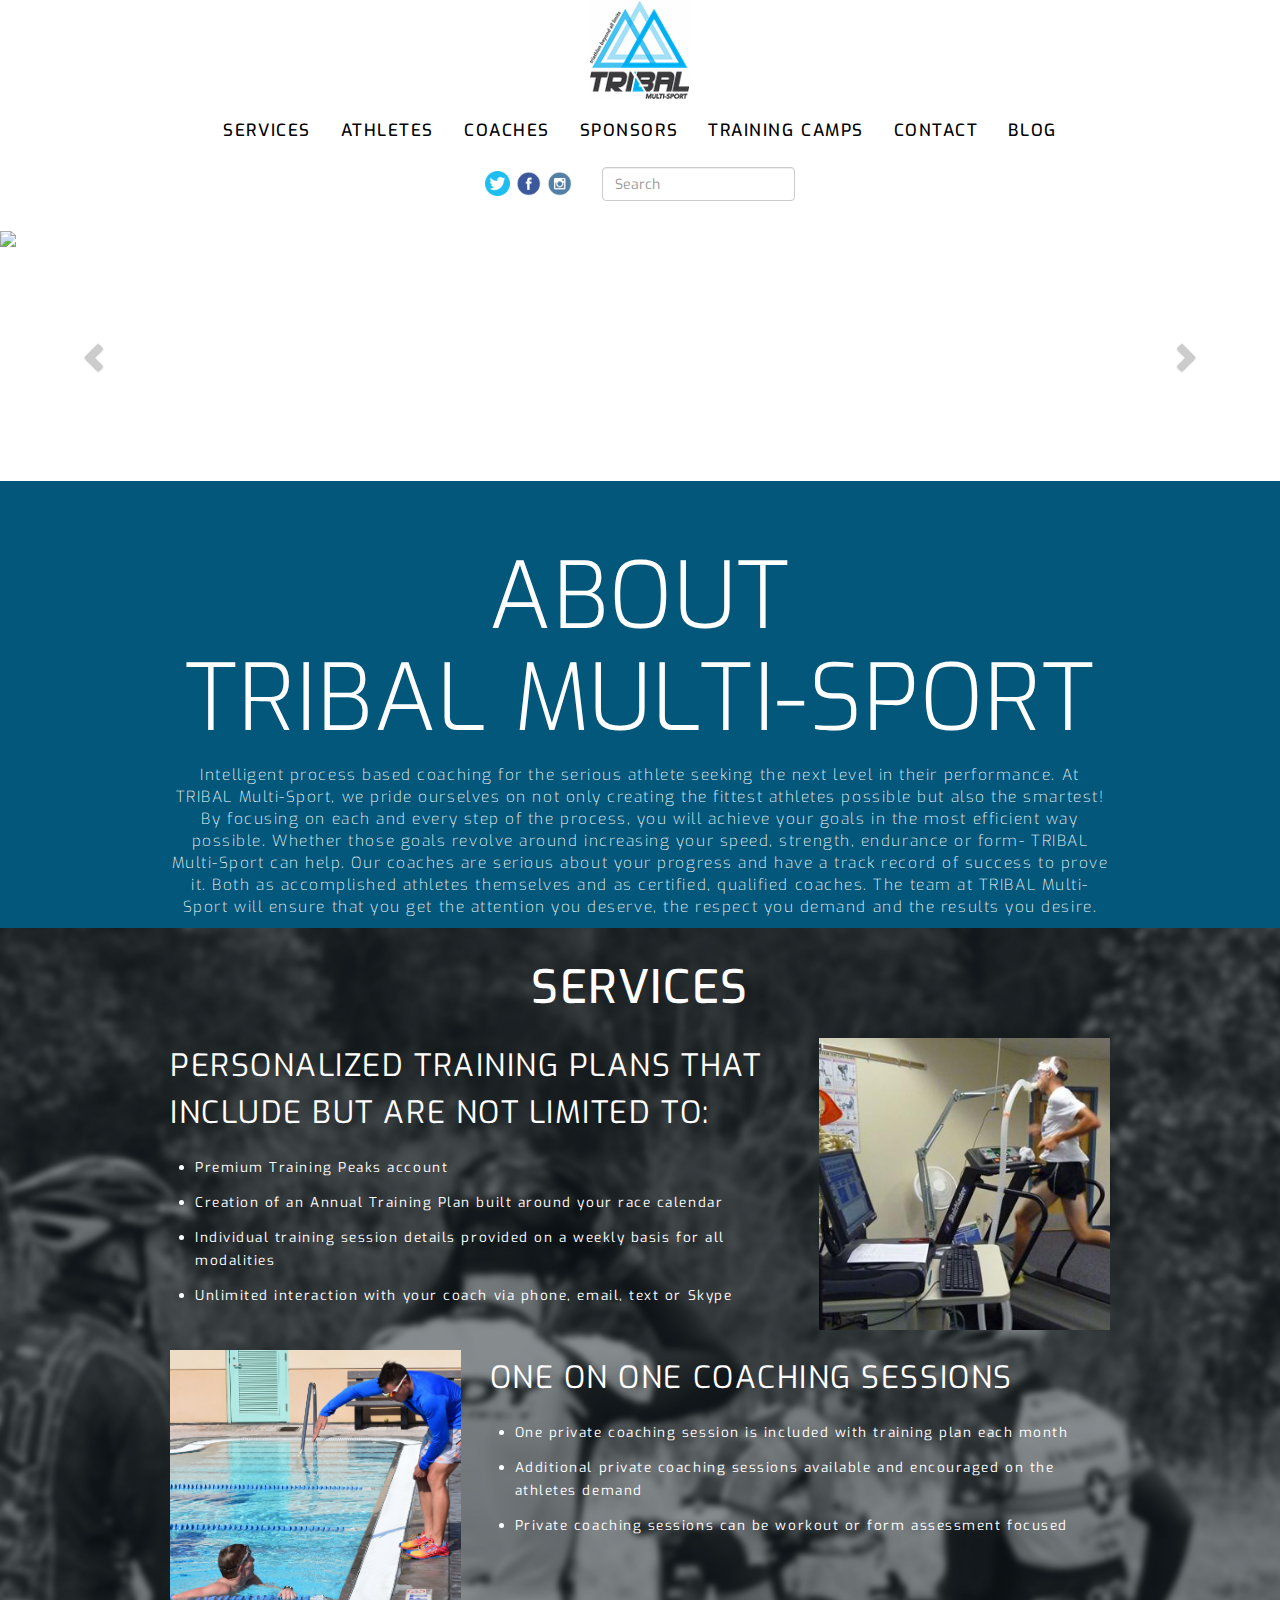
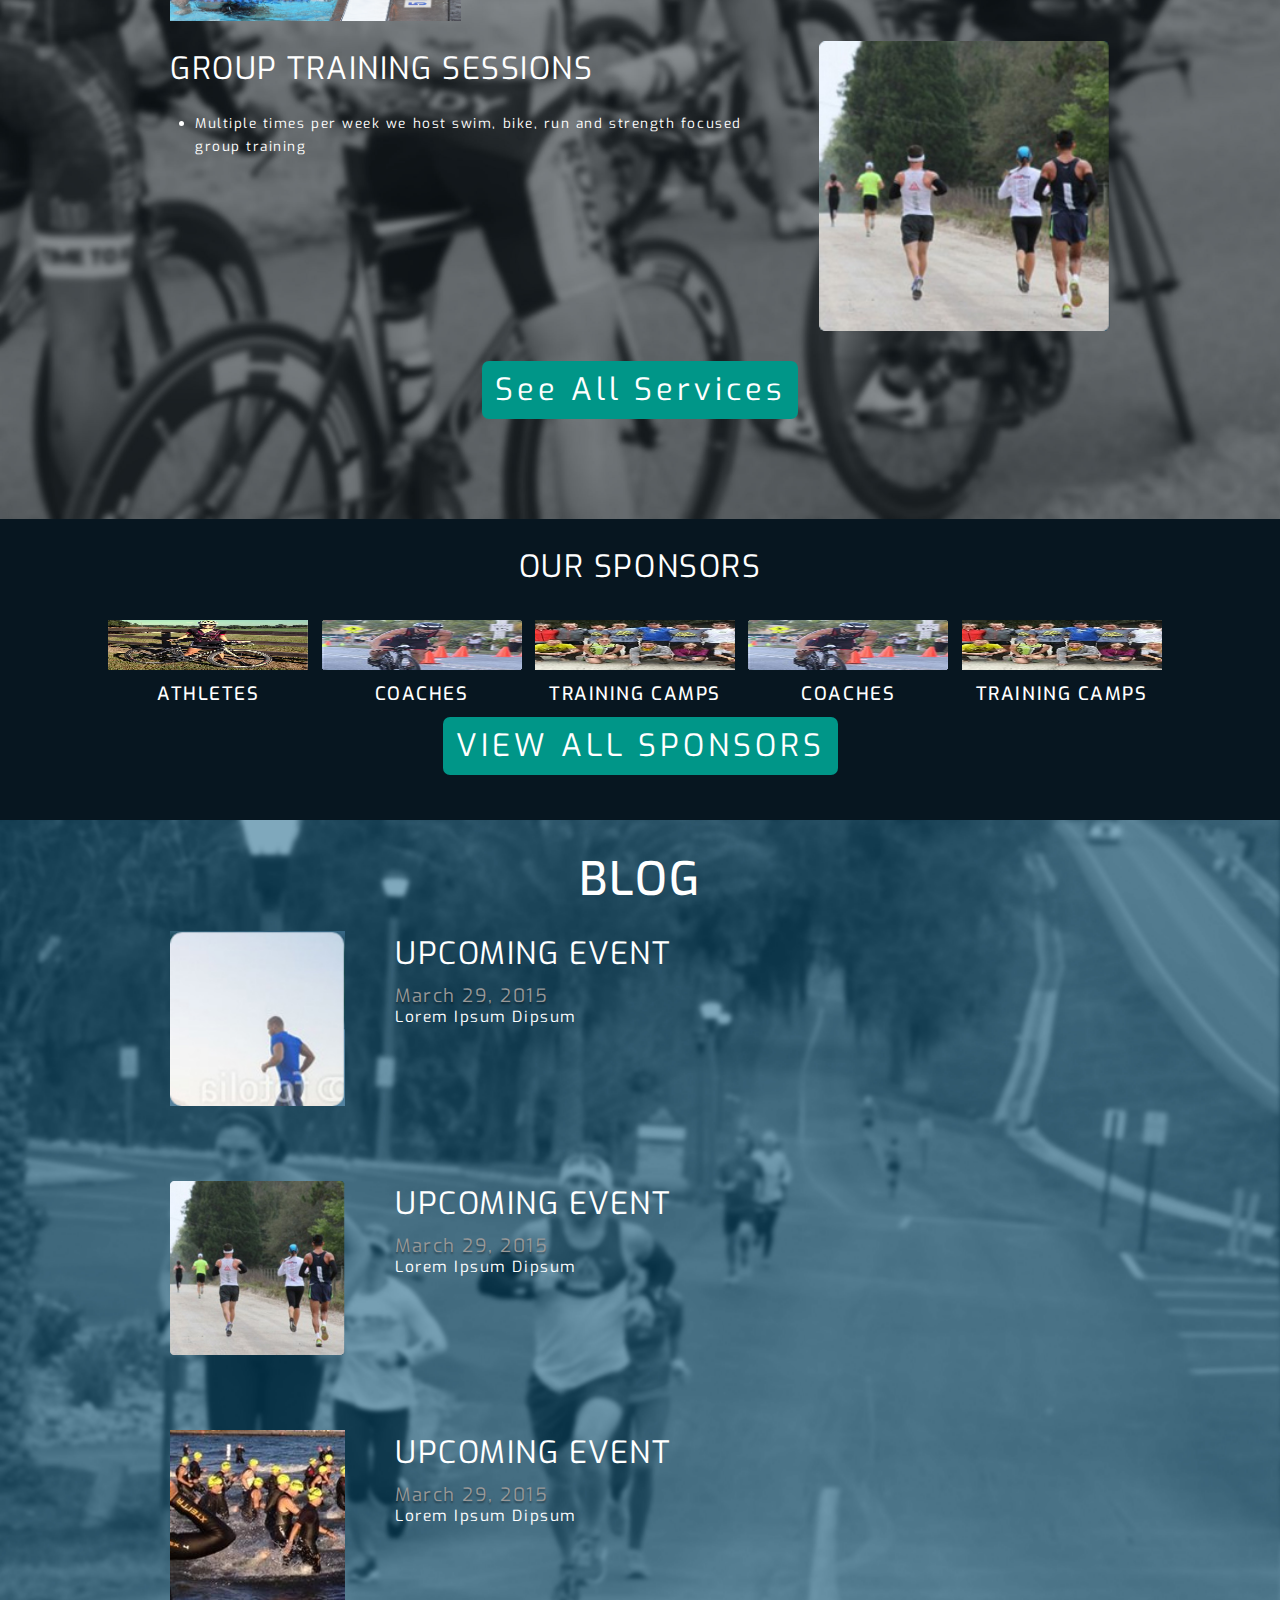
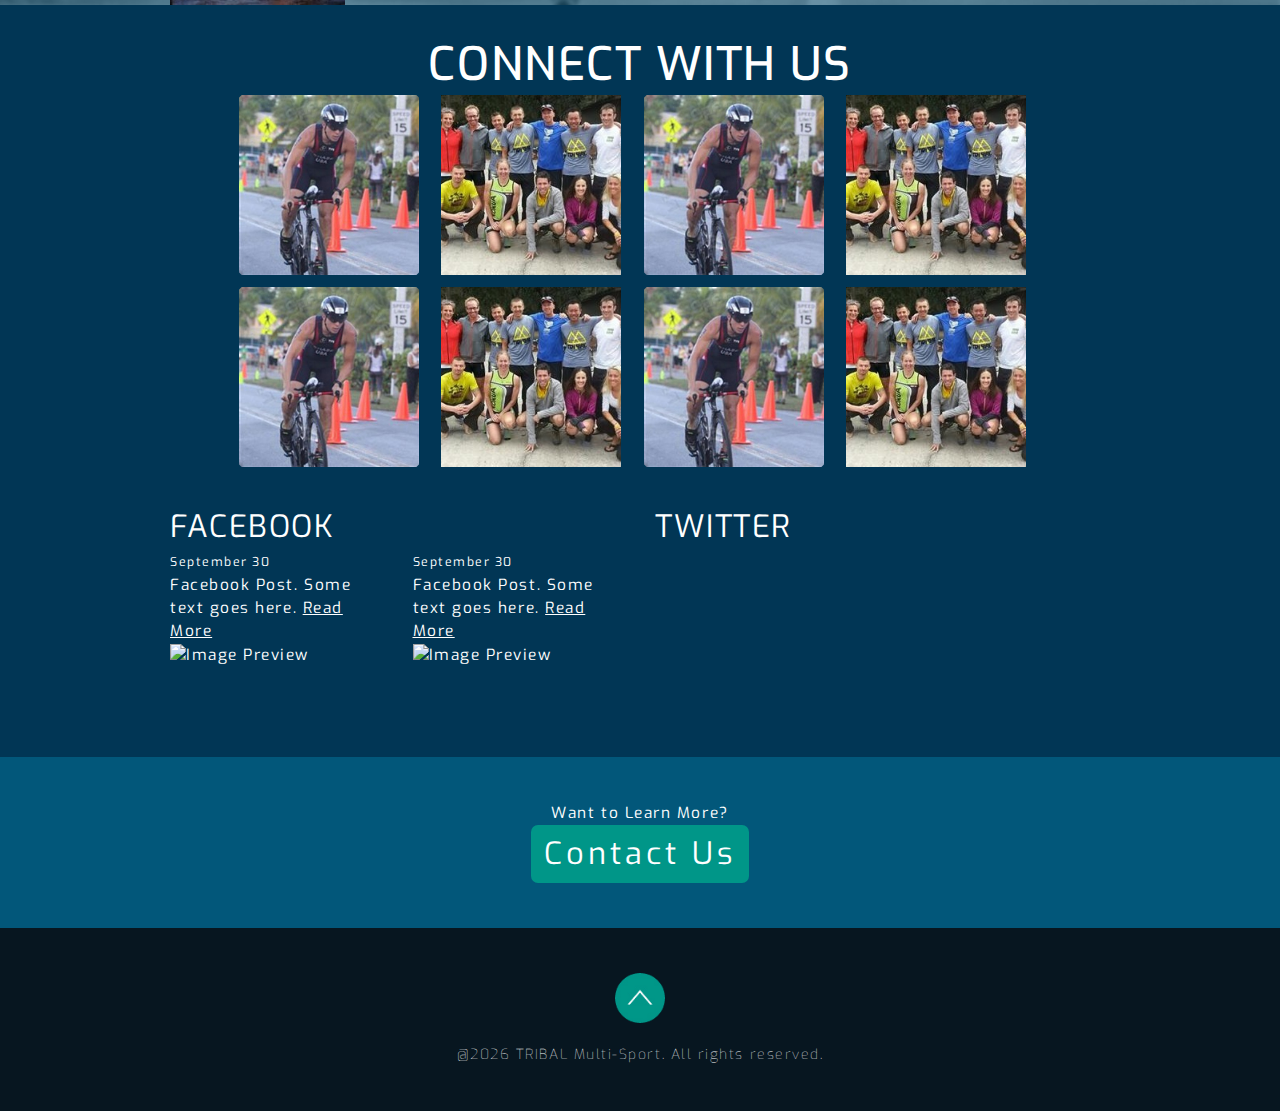
==== pages/index.html @ 5584051c "Home page relative more relative paths." ====
<!DOCTYPE html>
<html lang="en">
	<head>
		<script src="../libraries/jquery.min.js"></script>
		<script src="../libraries/bootstrap/js/bootstrap.min.js"></script>
		<script src="../js/tribal.js"></script>
		<script src="../js/slider.js"></script>
		<script type="text/javascript">

			
			var sponsorsConfig = {
				selector: "#sponsorImages",
				rowCount: 1,
				rowSize: [5],
				data: [
					{
						imgSrc: "../images/womanStandingWithBike.png",
						name: "ATHLETES",
						details: ""
					},
					{
						imgSrc: "../images/NicholasChase.png",
						name: "COACHES",
						details: ""
					},
					{
						imgSrc: "../images/training-camp-cropped.jpg",
						name: "TRAINING CAMPS",
						details: ""
					},
									{
						imgSrc: "../images/NicholasChase.png",
						name: "COACHES",
						details: ""
					},
					{
						imgSrc: "../images/training-camp-cropped.jpg",
						name: "TRAINING CAMPS",
						details: ""
					}
				]
			};
			
			var socialConfig = {
				selector: "#socialSlider",
				rowCount: 2,
				rowSize: [4, 4],
				data: [
					{
						imgSrc: "../images/NicholasChase.png",
						name: "",
						details: ""
					},
					{
						imgSrc: "../images/training-camp-cropped.jpg",
						name: "",
						details: ""
					},
									{
						imgSrc: "../images/NicholasChase.png",
						name: "",
						details: ""
					},
					{
						imgSrc: "../images/training-camp-cropped.jpg",
						name: "",
						details: ""
					},
					{
						imgSrc: "../images/NicholasChase.png",
						name: "",
						details: ""
					},
					{
						imgSrc: "../images/training-camp-cropped.jpg",
						name: "",
						details: ""
					},
									{
						imgSrc: "../images/NicholasChase.png",
						name: "",
						details: ""
					},
					{
						imgSrc: "../images/training-camp-cropped.jpg",
						name: "",
						details: ""
					}
				]
			};
		
			$(function() {
				updateSlider(sponsorsConfig);
				updateSlider(socialConfig);
			});
		</script>
		<link rel="stylesheet" type="text/css" href="../css/home.css" />
	</head>
	<body>
		<div id="carousel-example-generic" class="carousel slide" data-ride="carousel">
			<ol class="carousel-indicators">
				<li data-target="#carousel-example-generic" data-slide-to="0" class="active"></li>
				<li data-target="#carousel-example-generic" data-slide-to="1"></li>
			</ol>
			<div class="carousel-inner" role="listbox">
				<div class="item active">
				  <img src="../images/Home-Sliderbg.jpg" alt="Running">
				</div>
				<div class="item">
				  <img src="../images/home-serviceslgbg.jpg" alt="Biking">
				</div>
			</div>
			<a class="left carousel-control" href="#carousel-example-generic" role="button" data-slide="prev">
				<span class="glyphicon glyphicon-chevron-left grayText" aria-hidden="true"></span>
				<span class="sr-only">Previous</span>
			</a>
			<a class="right carousel-control" href="#carousel-example-generic" role="button" data-slide="next">
				<span class="glyphicon glyphicon-chevron-right grayText" aria-hidden="true"></span>
				<span class="sr-only">Next</span>
			</a>
		</div>
		<div class="headerSection lightBlue">
			<div class="container">
				<h1>About <br /> TRIBAL Multi-Sport</h1>
				<p class="introText">
					Intelligent process based coaching for the serious athlete seeking the next level in their performance.
					At TRIBAL Multi-Sport, we pride ourselves on not only creating the fittest athletes possible but also the smartest!
					By focusing on each and every step of the process, you will achieve your goals in the most efficient way possible.
					Whether those goals revolve around increasing your speed, strength, endurance or form-
					TRIBAL Multi-Sport can help. Our coaches are serious about your progress and have a track record of success to prove it.
					Both as accomplished athletes themselves and as certified, qualified coaches. The team at TRIBAL Multi-Sport will ensure
					that you get the attention you deserve, the respect you demand and the results you desire.
				</p>
			</div>
		</div>
	<div class="gray section servicesContainer">
		<div class="container">
			<h2>Services</h2>
			<div class="services">
				<h3>Personalized training plans that<br />include but are not limited to:</h3>
				<ul>
					<li>Premium Training Peaks account</li>
					<li>Creation of an Annual Training Plan built around your race calendar</li>
					<li>Individual training session details provided on a weekly basis for all modalities</li>
					<li>Unlimited interaction with your coach via phone, email, text or Skype</li>
				</ul>
			</div>
			<img class="servicesImage" src="../images/running-on-treadmill-small.jpg" alt="Runing on treadmill" />
			
			<div style="clear: both;"></div>
			
			<img class="servicesImage alt" src="../images/pool-cropped.jpg" alt="Training in pool" />
			<div class="services alt">
				<h3>One on One Coaching Sessions</h3>
				<ul>
					<li>One private coaching session is included with training plan each month</li>
					<li>Additional private coaching sessions available and encouraged on the athletes demand</li>
					<li>Private coaching sessions can be workout or form assessment focused</li>
				</ul>
			</div>
			
			<div style="clear: both;"></div>
			
			<div class="services">
				<h3>Group Training Sessions</h3>
				<ul>
					<li>Multiple times per week we host swim, bike, run and strength focused group training</li>
				</ul>
			</div>
			<img class="servicesImage" src="../images/group-running.png" alt="Runing on treadmill" />
			
			<div style="clear: both;"></div>
			
			<div class="seeAllServices">
				<form action="services.html">
					<input type="submit" class="ancientGreen btn" value="See All Services" />
				</form>
			</div>

		</div>
	</div>
	<div class="section darkBlue container-fluid sponsors">
		<h3 id="sponsorImageHeader">Our Sponsors</h3>
		<div id="sponsorImages"></div>
		<div class="viewSponsors">
			<form action="sponsors.html">
				<input type="submit" class="ancientGreen btn" value="VIEW ALL SPONSORS" />
			</form>
		</div>
	</div>
	<div class="section lightBlue container-fluid blog">
		<div class="container">
			<h2>Blog</h2>
			<div class="posts">
				<div class="post">
					<img src="../images/Home-Small.jpg" alt="Running" style="float: left;" />
					<h3>Upcoming Event</h3>
					<p class="date grayText">March 29, 2015</p>
					<p>Lorem Ipsum Dipsum</p>
				</div>
							
				<div class="post">
					<img src="../images/group-running.png" alt="Running" style="float: left;" />
					<h3>Upcoming Event</h3>
					<p class="date grayText">March 29, 2015</p>
					<p>Lorem Ipsum Dipsum</p>
				</div>
				
				<div class="post">
					<img src="../images/into-the-water.jpg" alt="Running" style="float: left;" />
					<h3>Upcoming Event</h3>
					<p class="date grayText">March 29, 2015</p>
					<p>Lorem Ipsum Dipsum</p>
				</div>
			</div>

		</div>
	</div>
	
	<div class="section container-fuid prussianBlue social">
		<div class="container">
			<h2>Connect With Us</h2>
			
			<div id="socialSlider"></div>
			
			<div class="row">
				<div class="col-md-6">
					<h3>FACEBOOK</h3>
					
					<div class="row">
						<div class="col-md-6">
							<span class="date">September 30</span>
							<br />
							Facebook Post. Some text goes here. <a href="#">Read More</a>
							<br />
							<img src="" alt="Image Preview" />
						</div>
						<div class="col-md-6">
							<span class="date">September 30</span>
							<br />
							Facebook Post. Some text goes here. <a href="#">Read More</a>
							<br />
							<img src="" alt="Image Preview" />
						</div>
					</div>
				</div>
				<div class="col-md-6">
					<h3>TWITTER</h3>
				</div>
			</div>
		</div>
	</div>
	
  </body>
</html>
---- css/home.css ----
.headerSection.slider {
background: rgba(255, 255, 255, 0.8) url('/images/Home-Sliderbg.JPG') ;

	height: 300px;
	background-position: top center;
	background-size: cover;
}

.sliderHeader {
	font-size: 2em;
	text-align: left;
	padding-left: 20%;
	padding-top: 75px;
}

.sliderName {
	margin-top: 12px;
	font-weight: 500;
}

.slider > p {
	color: black;
	font-size: 1.2em;
	font-weight: 500em;
	text-align: left;
	padding-left: 20%;
	padding-top: 10px;
}

a.carousel-indicators {
	color: yellow;
	background: none;
}

.carousel-inner > .item > img,
.carousel-inner > .item > a > img {
	margin: auto;
	opacity: .9;
}

.carousel > a.carousel-control {
	background: none;
	color: #999;
}

.carousel-inner > .item {
	height: 250px;
	overflow: hidden;
}

.headerSection {
	padding-top: 20px;
}

.servicesImage {
	width: 31%;
	padding-top: 20px;
	float: right;
}

.servicesImage.alt {
	float: left;
	
}

.services {
	float: left;
	width: 66%;
}

.services.alt {
	float: right;
}

.services > ul {
	font-size: .88em;
}

.servicesContainer {
	background-image: url(/images/services-bg.jpg);
	background-size: cover;
}

.seeAllServices {
	text-align: center;
	padding-top: 30px;
	padding-bottom: 100px;
}

#slider {
	padding-top: 50px;
}

.sponsors,
.blog{
	text-align: center;
}

#sponsorImageHeader {
	padding-bottom: 30px;
}

#slider .sliderImage{
	width: 225px;
	height: 225px;
}

#sponsorImages .sliderImage {
	width: 200px;
	height: 50px;
}

.blog {
	background-image: url(/images/blog-bg.jpg);
	background-size: cover;
	text-align: left;
}

.blog h2 {
	margin-bottom: 20px;
}

.blog img {
	padding-right: 50px;
	width: 225px;
}

.blog .posts > div {
	clear: both;
}

.blog .posts > div:not(:first-child) {
	padding-top: 75px;
}

.blog .posts h3 {
	padding-top: 0px;
}

.blog .post .date {
	text-transform: capitalize;
	font-size: 1.2em;
	margin-top: 7px;
	margin-bottom: -1px;
	font-weight: 400;
	text-shadow: 0px 2px 2px rgba(0, 0, 0, 0.4); /* Gray text alone doesn't give enough contrast. */
}

#socialSlider img {
	height: 180px;
	width: 180px;
}

.viewSponsors {
	margin-bottom: 45px;
}

.social .date {
	font-size: .8em;
	font-weight: 400;
}

.social a {
	text-decoration: underline;
	color: white;
}
	
#slider input.btn {
	font-size: 1em;
	letter-spacing: inherit;
	margin-bottom: 50px;
}
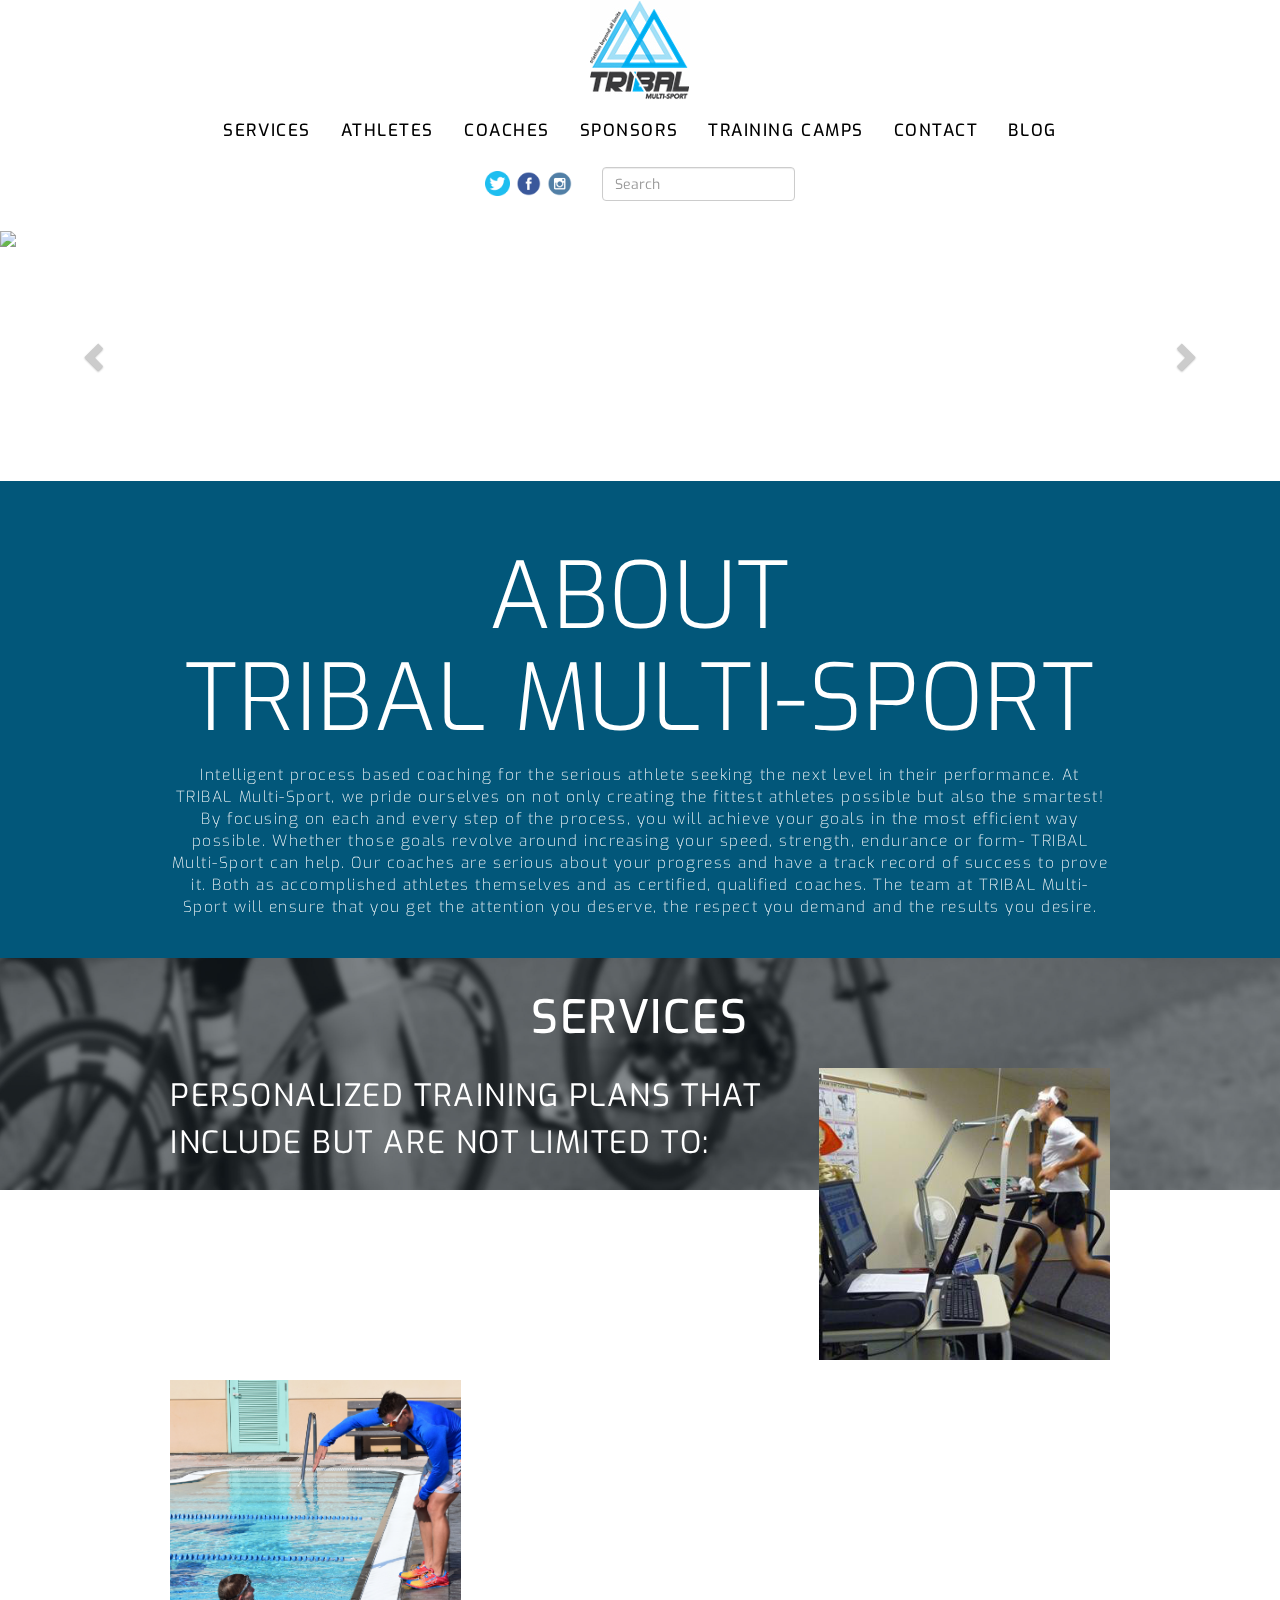
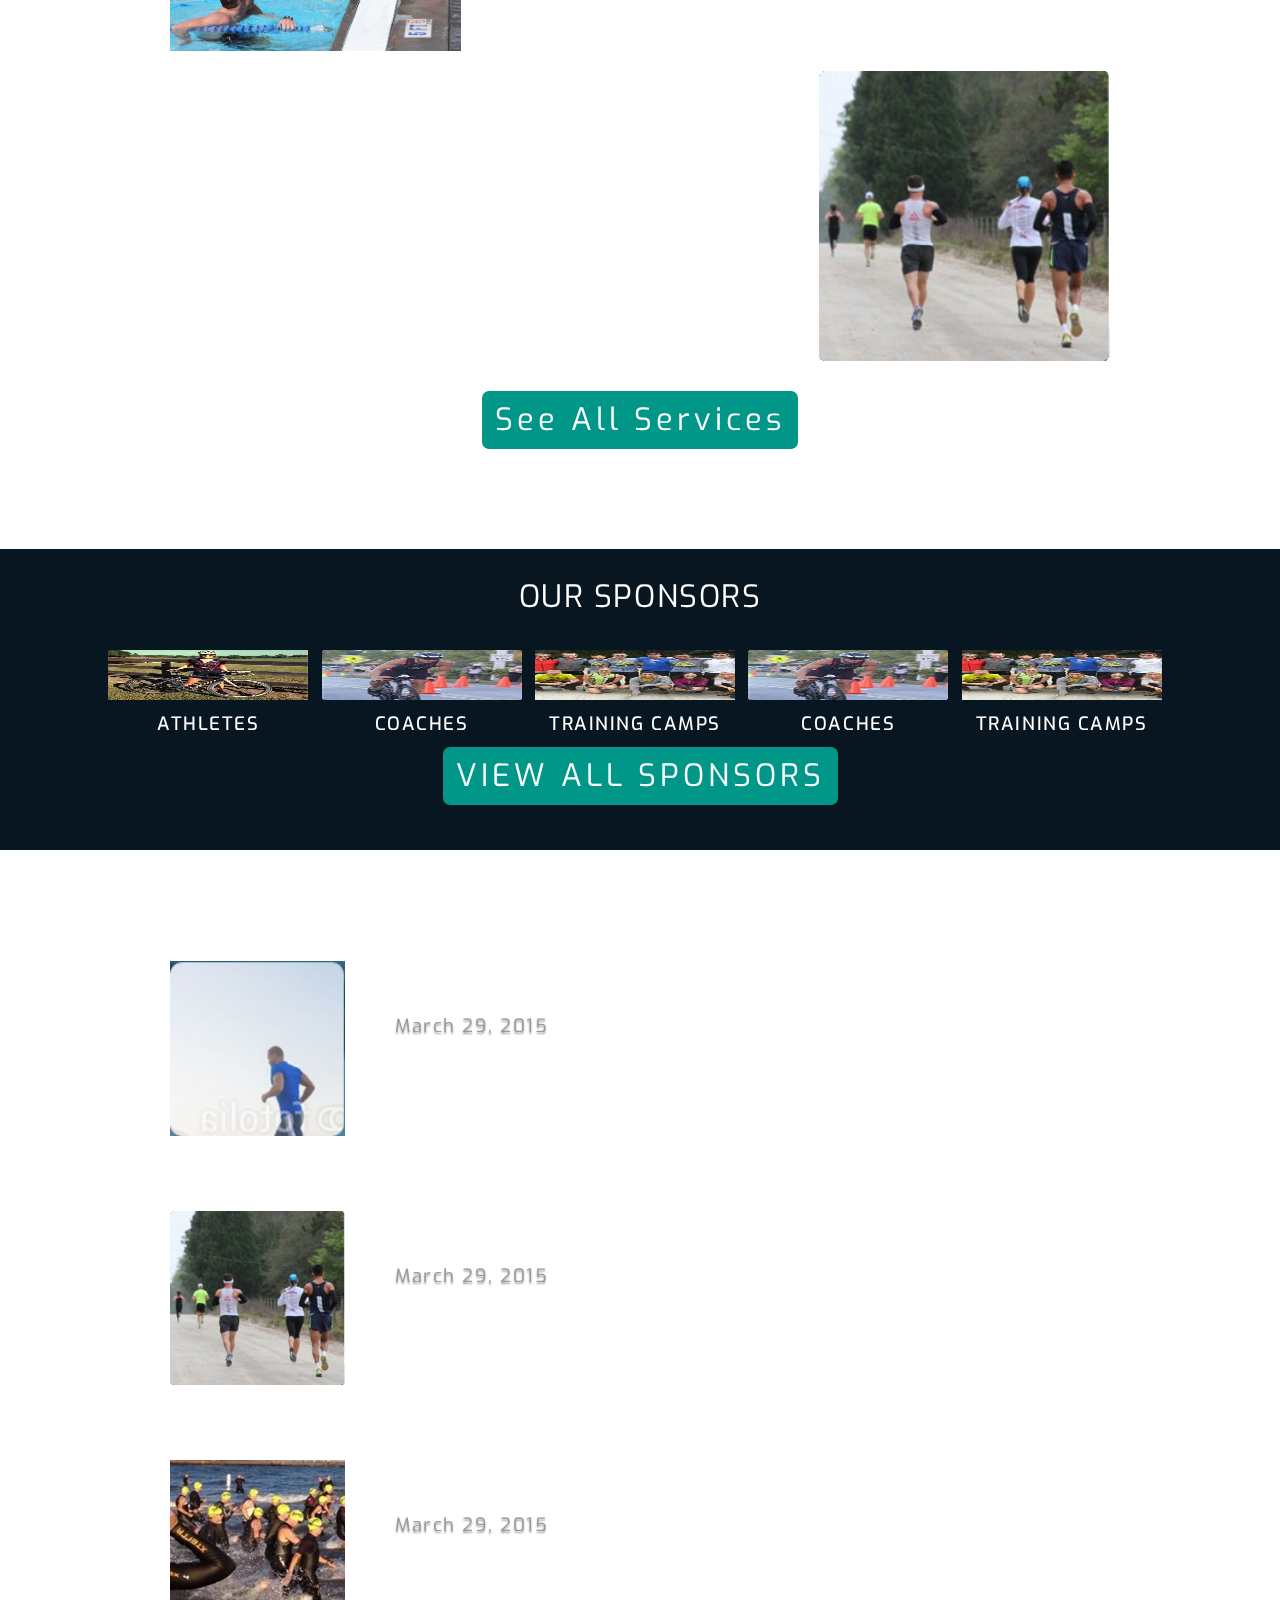
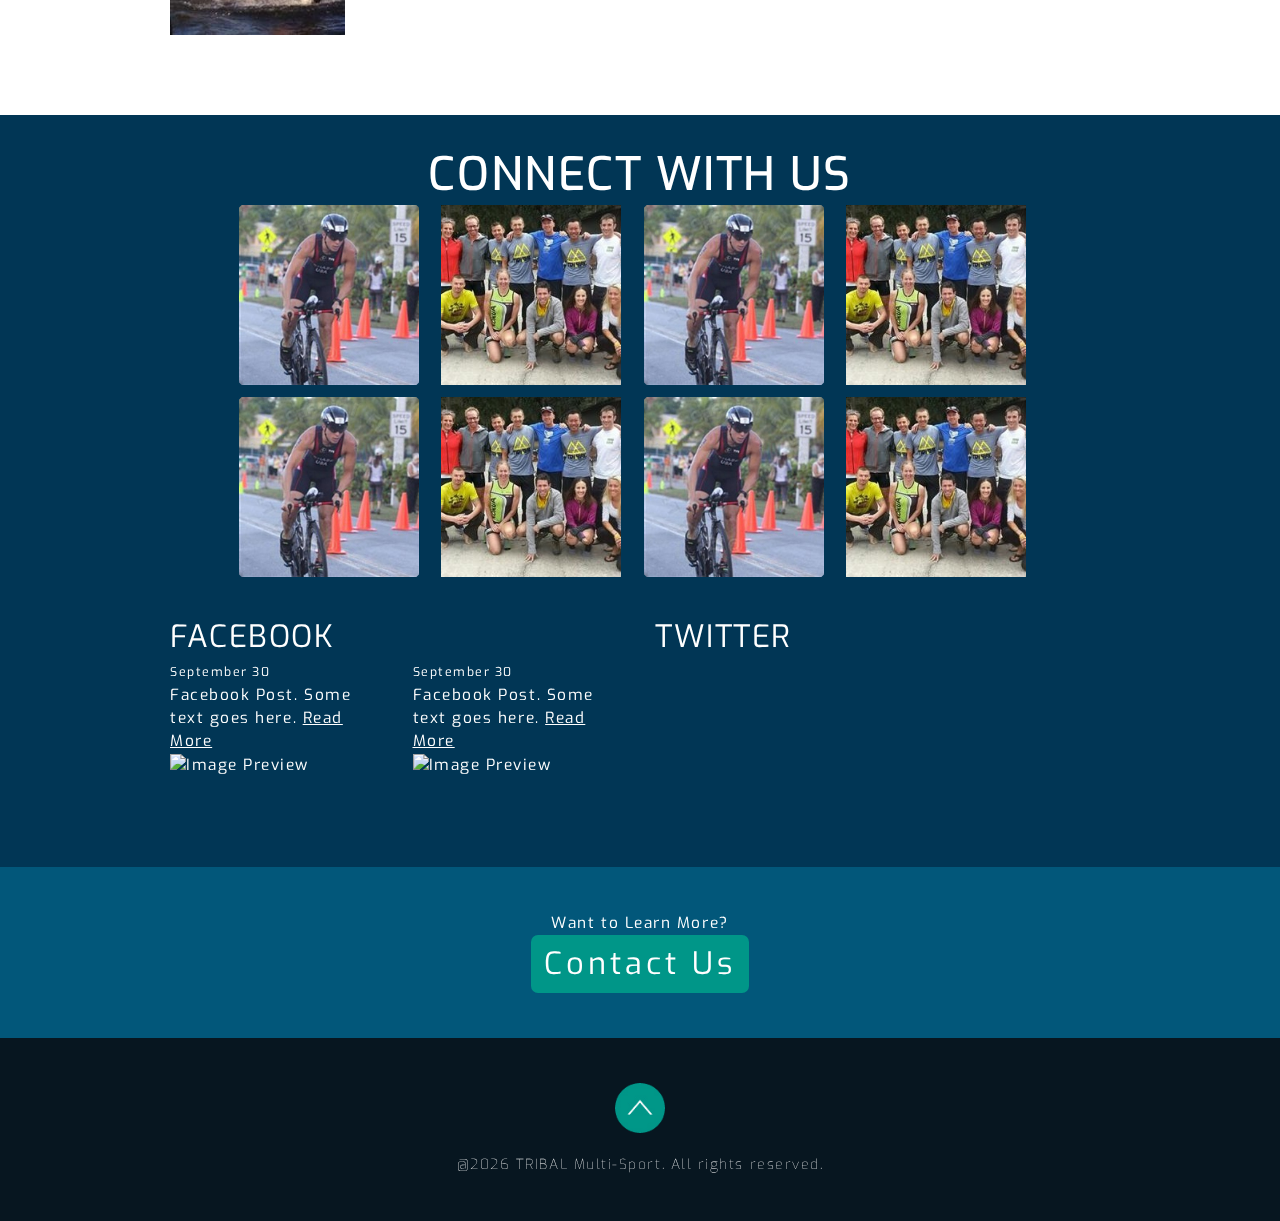
==== commit 171c3c28: "Home page paradox scrolling." ====
--- a/pages/index.html
+++ b/pages/index.html
@@ -5,6 +5,7 @@
 		<script src="../libraries/bootstrap/js/bootstrap.min.js"></script>
 		<script src="../js/tribal.js"></script>
 		<script src="../js/slider.js"></script>
+		<script src="../libraries/parallax.min.js"></script>
 		<script type="text/javascript">
 
 			
@@ -94,9 +95,8 @@
 				updateSlider(socialConfig);
 			});
 		</script>
-		<link rel="stylesheet" type="text/css" href="../css/home.css" />
 	</head>
-	<body>
+	<body id="homePage">
 		<div id="carousel-example-generic" class="carousel slide" data-ride="carousel">
 			<ol class="carousel-indicators">
 				<li data-target="#carousel-example-generic" data-slide-to="0" class="active"></li>
@@ -133,123 +133,120 @@
 				</p>
 			</div>
 		</div>
-	<div class="gray section servicesContainer">
-		<div class="container">
-			<h2>Services</h2>
-			<div class="services">
-				<h3>Personalized training plans that<br />include but are not limited to:</h3>
-				<ul>
-					<li>Premium Training Peaks account</li>
-					<li>Creation of an Annual Training Plan built around your race calendar</li>
-					<li>Individual training session details provided on a weekly basis for all modalities</li>
-					<li>Unlimited interaction with your coach via phone, email, text or Skype</li>
-				</ul>
-			</div>
-			<img class="servicesImage" src="../images/running-on-treadmill-small.jpg" alt="Runing on treadmill" />
-			
-			<div style="clear: both;"></div>
-			
-			<img class="servicesImage alt" src="../images/pool-cropped.jpg" alt="Training in pool" />
-			<div class="services alt">
-				<h3>One on One Coaching Sessions</h3>
-				<ul>
-					<li>One private coaching session is included with training plan each month</li>
-					<li>Additional private coaching sessions available and encouraged on the athletes demand</li>
-					<li>Private coaching sessions can be workout or form assessment focused</li>
-				</ul>
-			</div>
-			
-			<div style="clear: both;"></div>
-			
-			<div class="services">
-				<h3>Group Training Sessions</h3>
-				<ul>
-					<li>Multiple times per week we host swim, bike, run and strength focused group training</li>
-				</ul>
-			</div>
-			<img class="servicesImage" src="../images/group-running.png" alt="Runing on treadmill" />
-			
-			<div style="clear: both;"></div>
-			
-			<div class="seeAllServices">
-				<form action="services.html">
-					<input type="submit" class="ancientGreen btn" value="See All Services" />
+		<div class="section servicesContainer"
+			data-parallax="scroll" 
+			data-image-src="../images/services-bg.jpg"
+			data-position="top"
+			data-bleed="200"
+			data-natural-width="5184"
+			data-natural-height="3456">
+			<div class="container">
+				<h2>Services</h2>
+				<div class="services">
+					<h3>Personalized training plans that<br />include but are not limited to:</h3>
+					<ul>
+						<li>Premium Training Peaks account</li>
+						<li>Creation of an Annual Training Plan built around your race calendar</li>
+						<li>Individual training session details provided on a weekly basis for all modalities</li>
+						<li>Unlimited interaction with your coach via phone, email, text or Skype</li>
+					</ul>
+				</div>
+				<img class="servicesImage" src="../images/running-on-treadmill-small.jpg" alt="Runing on treadmill" />
+				<div class="clearfix"></div>
+				<img class="servicesImage alt" src="../images/pool-cropped.jpg" alt="Training in pool" />
+				<div class="services alt">
+					<h3>One on One Coaching Sessions</h3>
+					<ul>
+						<li>One private coaching session is included with training plan each month</li>
+						<li>Additional private coaching sessions available and encouraged on the athletes demand</li>
+						<li>Private coaching sessions can be workout or form assessment focused</li>
+					</ul>
+				</div>
+				<div class="clearfix"></div>
+				<div class="services">
+					<h3>Group Training Sessions</h3>
+					<ul>
+						<li>Multiple times per week we host swim, bike, run and strength focused group training</li>
+					</ul>
+				</div>
+				<img class="servicesImage" src="../images/group-running.png" alt="Runing on treadmill" />
+				<div class="clearfix"></div>
+				<div class="seeAllServices">
+					<form action="services.html">
+						<input type="submit" class="ancientGreen btn" value="See All Services" />
+					</form>
+				</div>
+			</div>
+		</div>
+		<div class="section darkBlue container-fluid sponsors">
+			<h3 id="sponsorImageHeader">Our Sponsors</h3>
+			<div id="sponsorImages"></div>
+			<div class="viewSponsors">
+				<form action="sponsors.html">
+					<input type="submit" class="ancientGreen btn" value="VIEW ALL SPONSORS" />
 				</form>
 			</div>
-
-		</div>
-	</div>
-	<div class="section darkBlue container-fluid sponsors">
-		<h3 id="sponsorImageHeader">Our Sponsors</h3>
-		<div id="sponsorImages"></div>
-		<div class="viewSponsors">
-			<form action="sponsors.html">
-				<input type="submit" class="ancientGreen btn" value="VIEW ALL SPONSORS" />
-			</form>
-		</div>
-	</div>
-	<div class="section lightBlue container-fluid blog">
-		<div class="container">
-			<h2>Blog</h2>
-			<div class="posts">
-				<div class="post">
-					<img src="../images/Home-Small.jpg" alt="Running" style="float: left;" />
-					<h3>Upcoming Event</h3>
-					<p class="date grayText">March 29, 2015</p>
-					<p>Lorem Ipsum Dipsum</p>
-				</div>
-							
-				<div class="post">
-					<img src="../images/group-running.png" alt="Running" style="float: left;" />
-					<h3>Upcoming Event</h3>
-					<p class="date grayText">March 29, 2015</p>
-					<p>Lorem Ipsum Dipsum</p>
-				</div>
-				
-				<div class="post">
-					<img src="../images/into-the-water.jpg" alt="Running" style="float: left;" />
-					<h3>Upcoming Event</h3>
-					<p class="date grayText">March 29, 2015</p>
-					<p>Lorem Ipsum Dipsum</p>
-				</div>
-			</div>
-
-		</div>
-	</div>
-	
-	<div class="section container-fuid prussianBlue social">
-		<div class="container">
-			<h2>Connect With Us</h2>
-			
-			<div id="socialSlider"></div>
-			
-			<div class="row">
-				<div class="col-md-6">
-					<h3>FACEBOOK</h3>
-					
-					<div class="row">
-						<div class="col-md-6">
-							<span class="date">September 30</span>
-							<br />
-							Facebook Post. Some text goes here. <a href="#">Read More</a>
-							<br />
-							<img src="" alt="Image Preview" />
+		</div>
+		<div class="section container-fluid blog"
+			data-parallax="scroll" 
+			data-image-src="../images/blog-bg.jpg"
+			data-position="top"
+			data-bleed="200"
+			data-natural-width="5184"
+			data-natural-height="3456">
+			<div class="container">
+				<h2>Blog</h2>
+				<div class="posts">
+					<div class="post">
+						<img src="../images/Home-Small.jpg" alt="Running" />
+						<h3>Upcoming Event</h3>
+						<p class="date grayText">March 29, 2015</p>
+						<p>Lorem Ipsum Dipsum</p>
+					</div>	
+					<div class="post">
+						<img src="../images/group-running.png" alt="Running" />
+						<h3>Upcoming Event</h3>
+						<p class="date grayText">March 29, 2015</p>
+						<p>Lorem Ipsum Dipsum</p>
+					</div>
+					<div class="post">
+						<img src="../images/into-the-water.jpg" alt="Running" />
+						<h3>Upcoming Event</h3>
+						<p class="date grayText">March 29, 2015</p>
+						<p>Lorem Ipsum Dipsum</p>
+					</div>
+				</div>
+			</div>
+		</div>
+		<div class="section container-fuid prussianBlue social">
+			<div class="container">
+				<h2>Connect With Us</h2>
+				<div id="socialSlider"></div>
+				<div class="row">
+					<div class="col-md-6">
+						<h3>FACEBOOK</h3>
+						<div class="row">
+							<div class="col-md-6">
+								<span class="date">September 30</span>
+								<br />
+								Facebook Post. Some text goes here. <a href="#">Read More</a>
+								<br />
+								<img src="" alt="Image Preview" />
+							</div>
+							<div class="col-md-6">
+								<span class="date">September 30</span>
+								<br />
+								Facebook Post. Some text goes here. <a href="#">Read More</a>
+								<br />
+								<img src="" alt="Image Preview" />
+							</div>
 						</div>
-						<div class="col-md-6">
-							<span class="date">September 30</span>
-							<br />
-							Facebook Post. Some text goes here. <a href="#">Read More</a>
-							<br />
-							<img src="" alt="Image Preview" />
-						</div>
-					</div>
-				</div>
-				<div class="col-md-6">
-					<h3>TWITTER</h3>
-				</div>
-			</div>
-		</div>
-	</div>
-	
-  </body>
+					</div>
+					<div class="col-md-6">
+						<h3>TWITTER</h3>
+					</div>
+				</div>
+			</div>
+		</div>
+	</body>
 </html>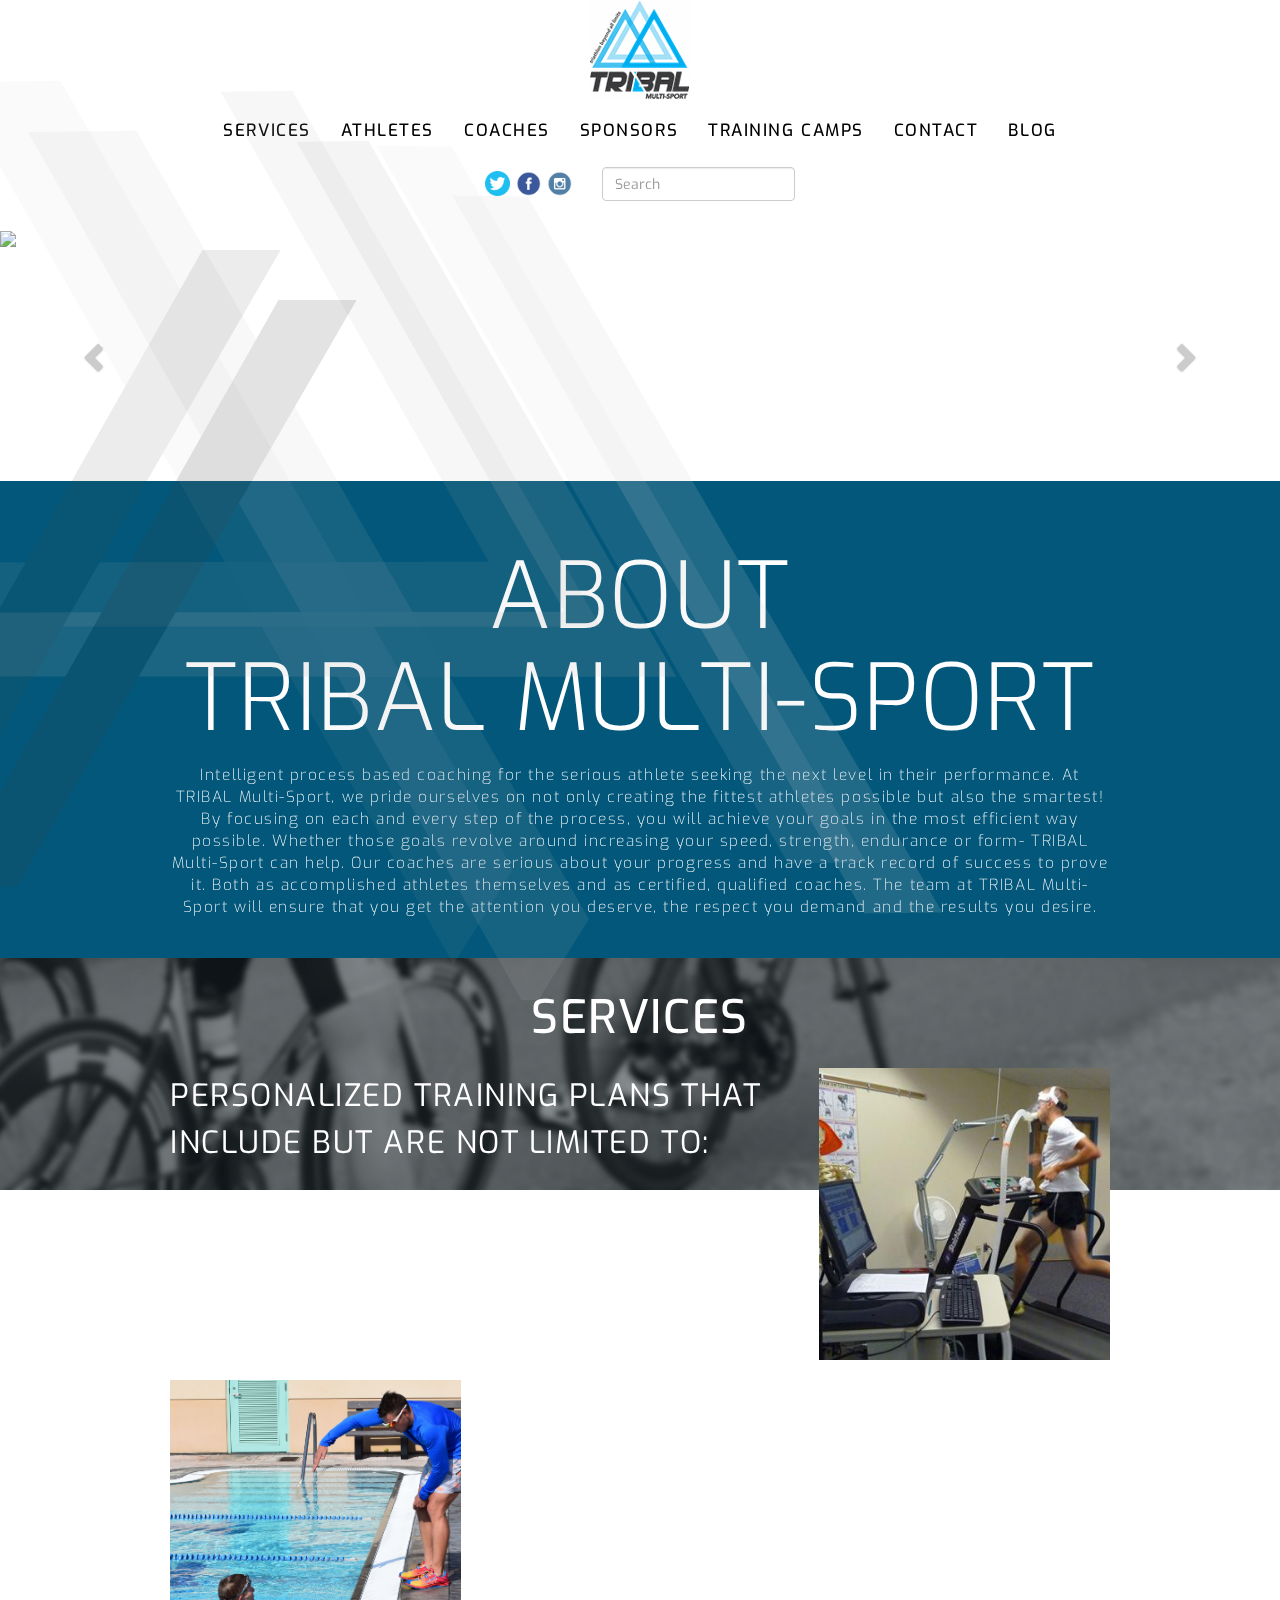
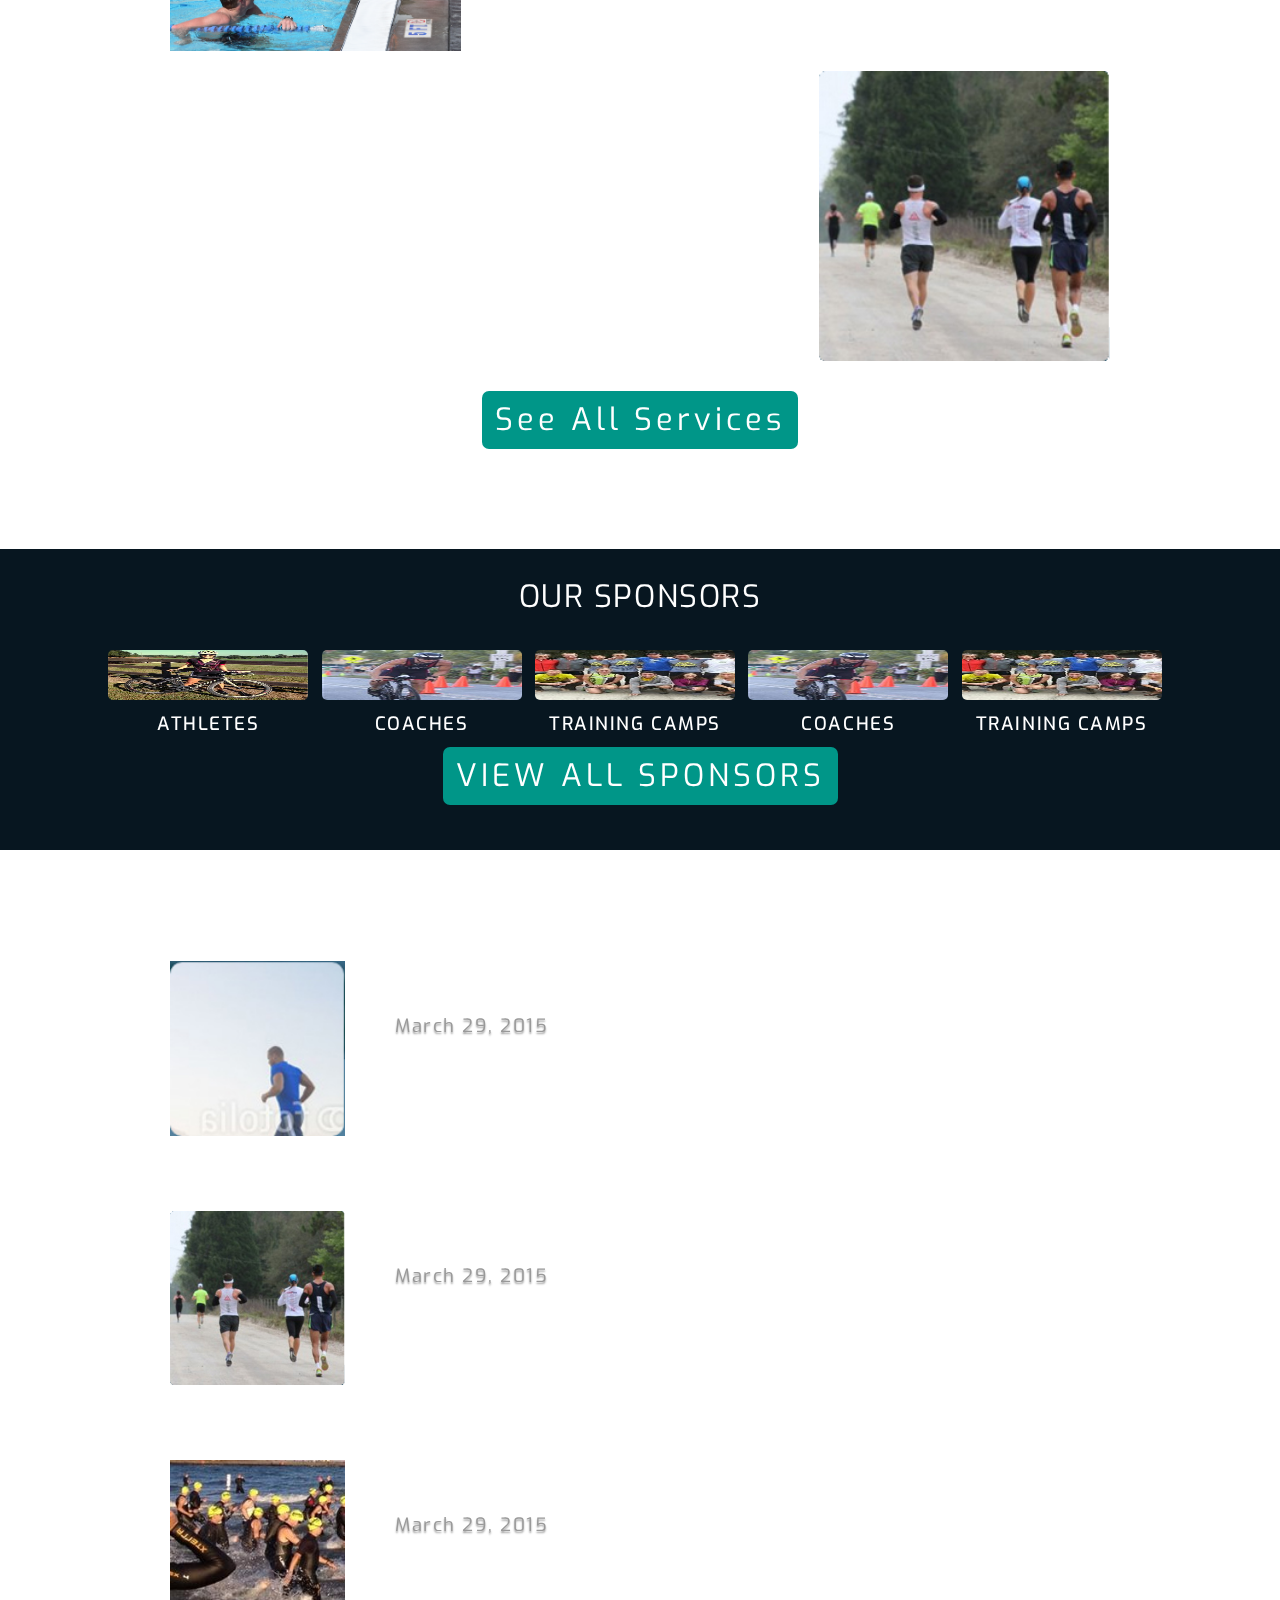
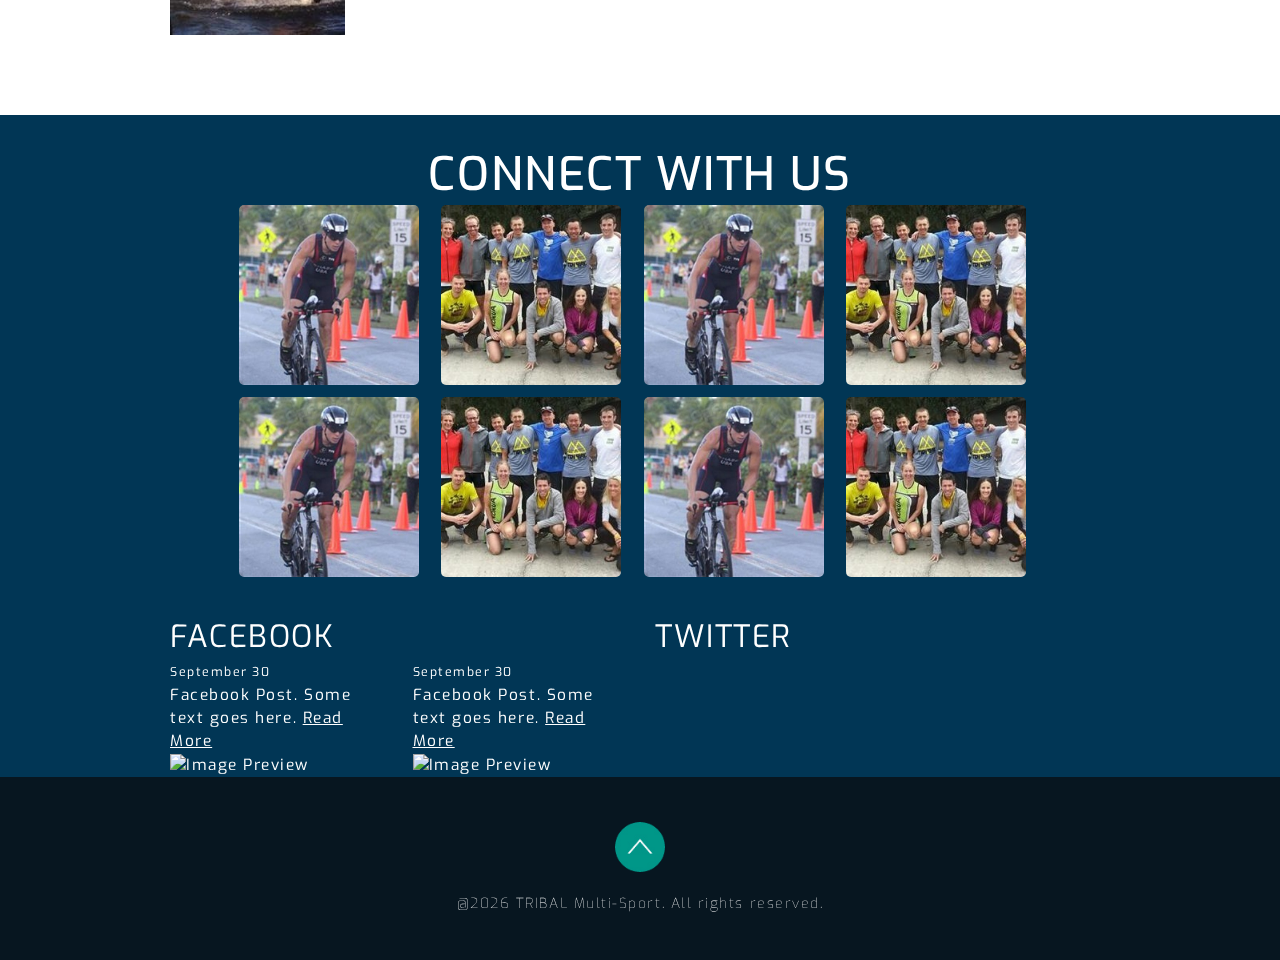
==== commit 0eedc8f9: "Slider affected page repairs." ====
--- a/pages/index.html
+++ b/pages/index.html
@@ -7,8 +7,6 @@
 		<script src="../js/slider.js"></script>
 		<script src="../libraries/parallax.min.js"></script>
 		<script type="text/javascript">
-
-			
 			var sponsorsConfig = {
 				selector: "#sponsorImages",
 				rowCount: 1,
@@ -91,8 +89,11 @@
 			};
 		
 			$(function() {
-				updateSlider(sponsorsConfig);
-				updateSlider(socialConfig);
+				var sponsorSlider = new imageSlider(sponsorsConfig);
+				sponsorSlider.updateSlider();
+				
+				var socialSlider = new imageSlider(socialConfig);
+				socialSlider.updateSlider();
 			});
 		</script>
 	</head>
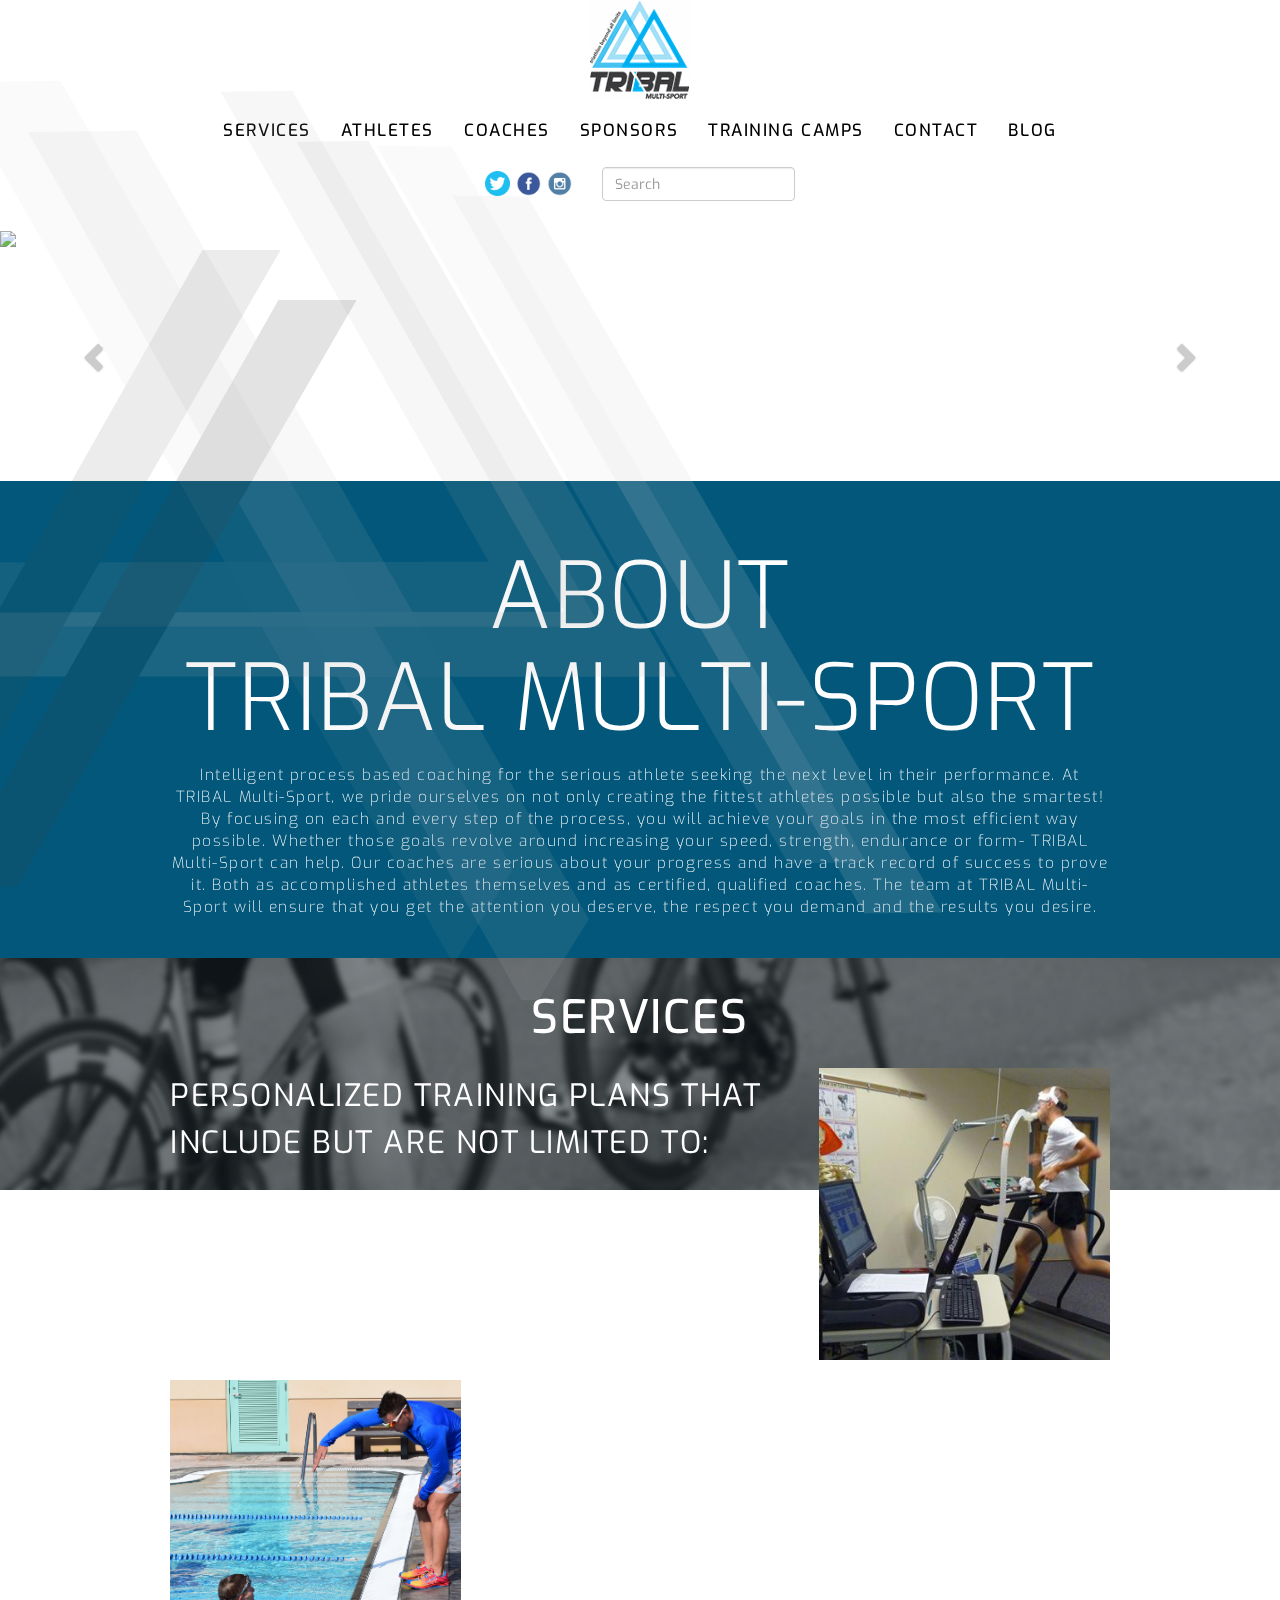
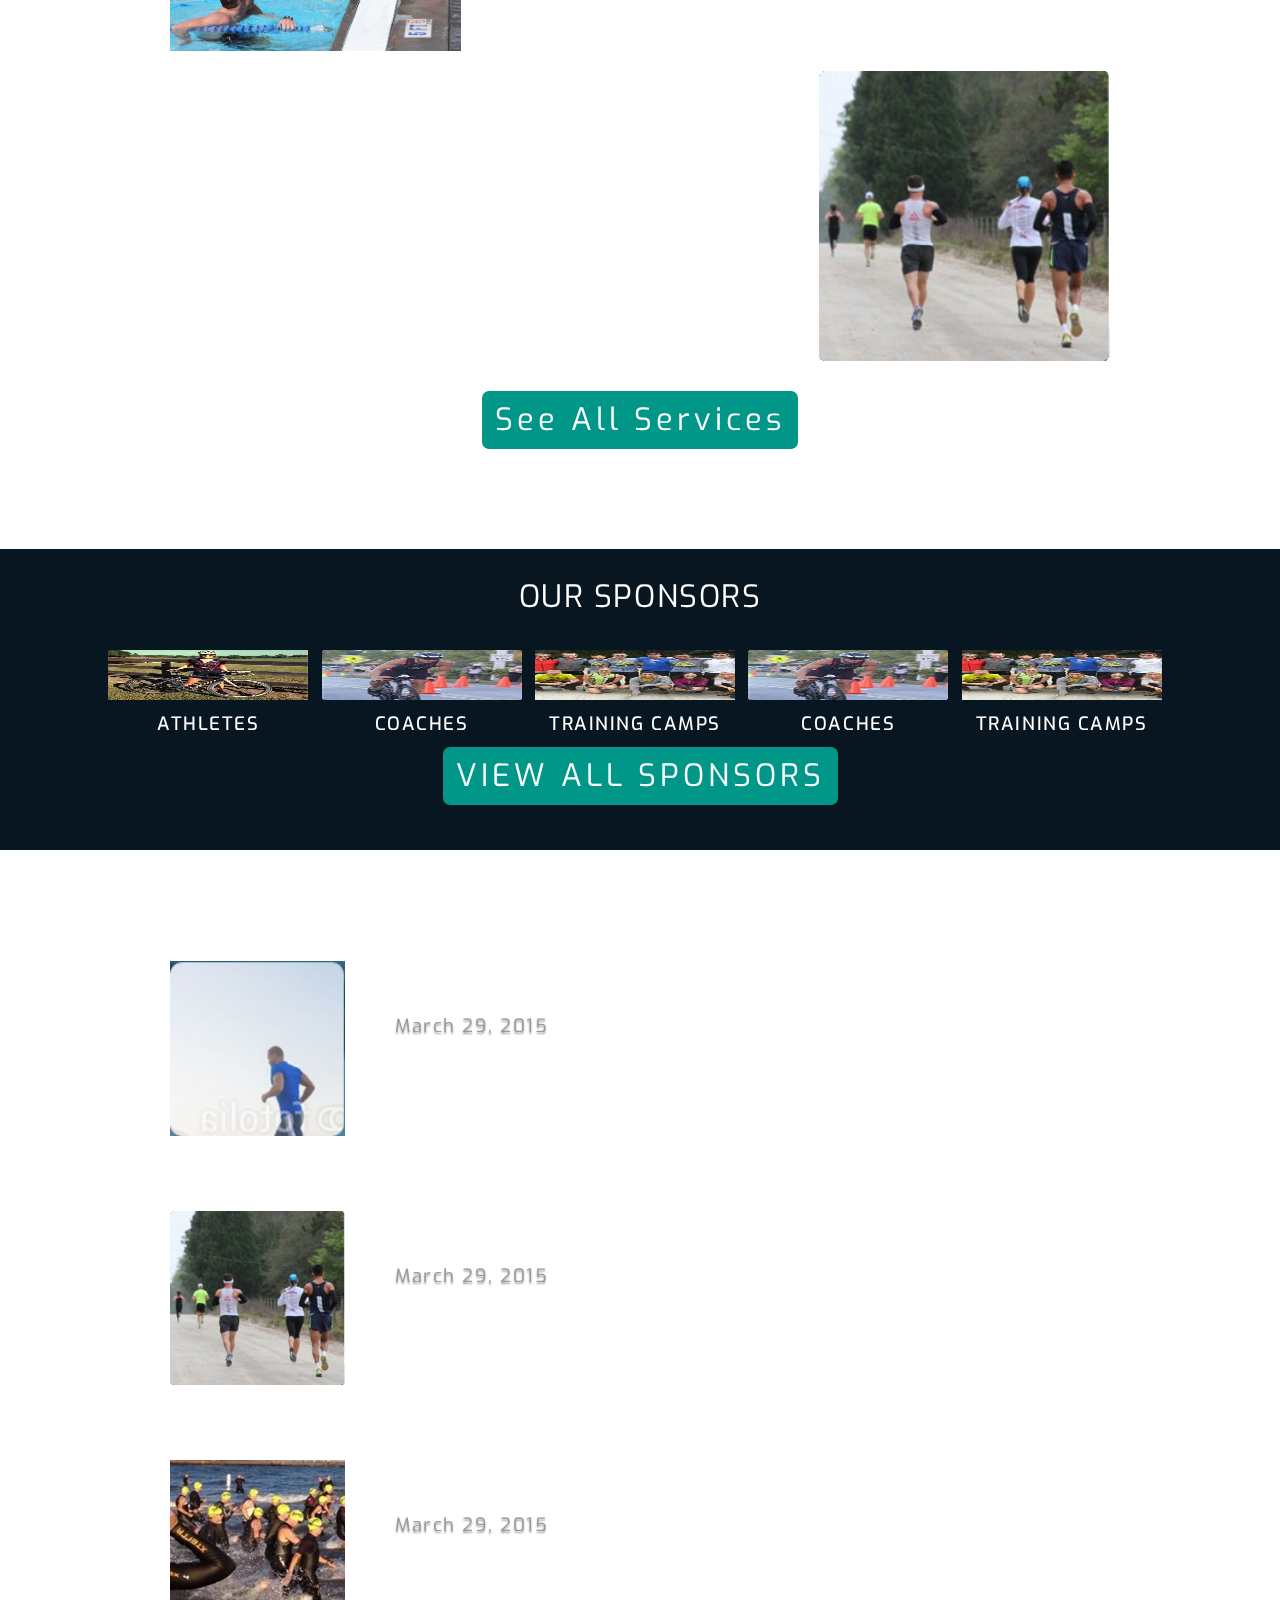
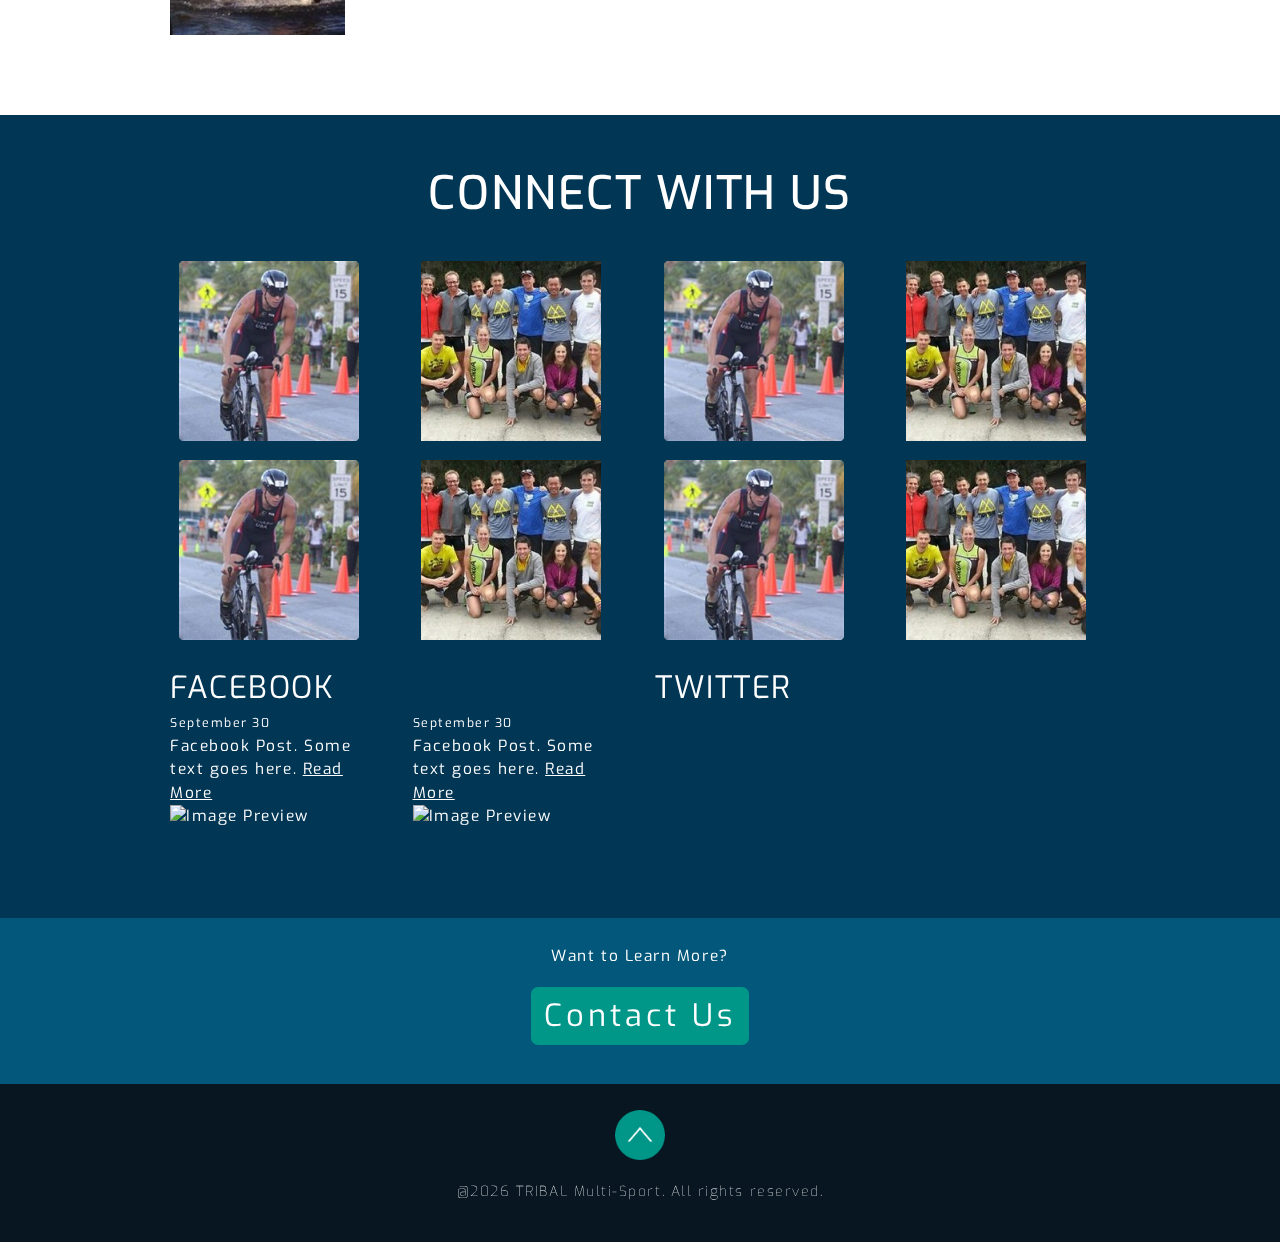
==== commit c8e9a3a2: "Touch ups." ====
--- a/pages/index.html
+++ b/pages/index.html
@@ -40,60 +40,10 @@
 				]
 			};
 			
-			var socialConfig = {
-				selector: "#socialSlider",
-				rowCount: 2,
-				rowSize: [4, 4],
-				data: [
-					{
-						imgSrc: "../images/NicholasChase.png",
-						name: "",
-						details: ""
-					},
-					{
-						imgSrc: "../images/training-camp-cropped.jpg",
-						name: "",
-						details: ""
-					},
-									{
-						imgSrc: "../images/NicholasChase.png",
-						name: "",
-						details: ""
-					},
-					{
-						imgSrc: "../images/training-camp-cropped.jpg",
-						name: "",
-						details: ""
-					},
-					{
-						imgSrc: "../images/NicholasChase.png",
-						name: "",
-						details: ""
-					},
-					{
-						imgSrc: "../images/training-camp-cropped.jpg",
-						name: "",
-						details: ""
-					},
-									{
-						imgSrc: "../images/NicholasChase.png",
-						name: "",
-						details: ""
-					},
-					{
-						imgSrc: "../images/training-camp-cropped.jpg",
-						name: "",
-						details: ""
-					}
-				]
-			};
-		
 			$(function() {
 				var sponsorSlider = new imageSlider(sponsorsConfig);
 				sponsorSlider.updateSlider();
 				
-				var socialSlider = new imageSlider(socialConfig);
-				socialSlider.updateSlider();
 			});
 		</script>
 	</head>
@@ -222,11 +172,42 @@
 		<div class="section container-fuid prussianBlue social">
 			<div class="container">
 				<h2>Connect With Us</h2>
-				<div id="socialSlider"></div>
+				<div id="socialSlider">
+				
+				<div class="row">
+					<div class="slider col-md-3">
+						<img class="sliderImage" src="../images/NicholasChase.png" alt="">
+					</div>
+					<div class="slider col-md-3">
+						<img class="sliderImage" src="../images/training-camp-cropped.jpg" alt="">
+					</div>
+					<div class="slider col-md-3">
+						<img class="sliderImage" src="../images/NicholasChase.png" alt="">
+					</div>
+					<div class="slider col-md-3">
+						<img class="sliderImage" src="../images/training-camp-cropped.jpg" alt="">
+					</div>
+				</div>
+				<div class="row">
+					<div class="slider col-md-3">
+						<img class="sliderImage" src="../images/NicholasChase.png" alt="">
+					</div>
+					<div class="slider col-md-3">
+						<img class="sliderImage" src="../images/training-camp-cropped.jpg" alt="">
+					</div>
+					<div class="slider col-md-3">
+						<img class="sliderImage" src="../images/NicholasChase.png" alt="">
+					</div>
+					<div class="slider col-md-3">
+						<img class="sliderImage" src="../images/training-camp-cropped.jpg" alt="">
+					</div>
+				</div>
+				
+				</div>
 				<div class="row">
 					<div class="col-md-6">
 						<h3>FACEBOOK</h3>
-						<div class="row">
+						<div class="row facebook">
 							<div class="col-md-6">
 								<span class="date">September 30</span>
 								<br />
@@ -234,7 +215,7 @@
 								<br />
 								<img src="" alt="Image Preview" />
 							</div>
-							<div class="col-md-6">
+							<div class="col-md-6 twitter">
 								<span class="date">September 30</span>
 								<br />
 								Facebook Post. Some text goes here. <a href="#">Read More</a>
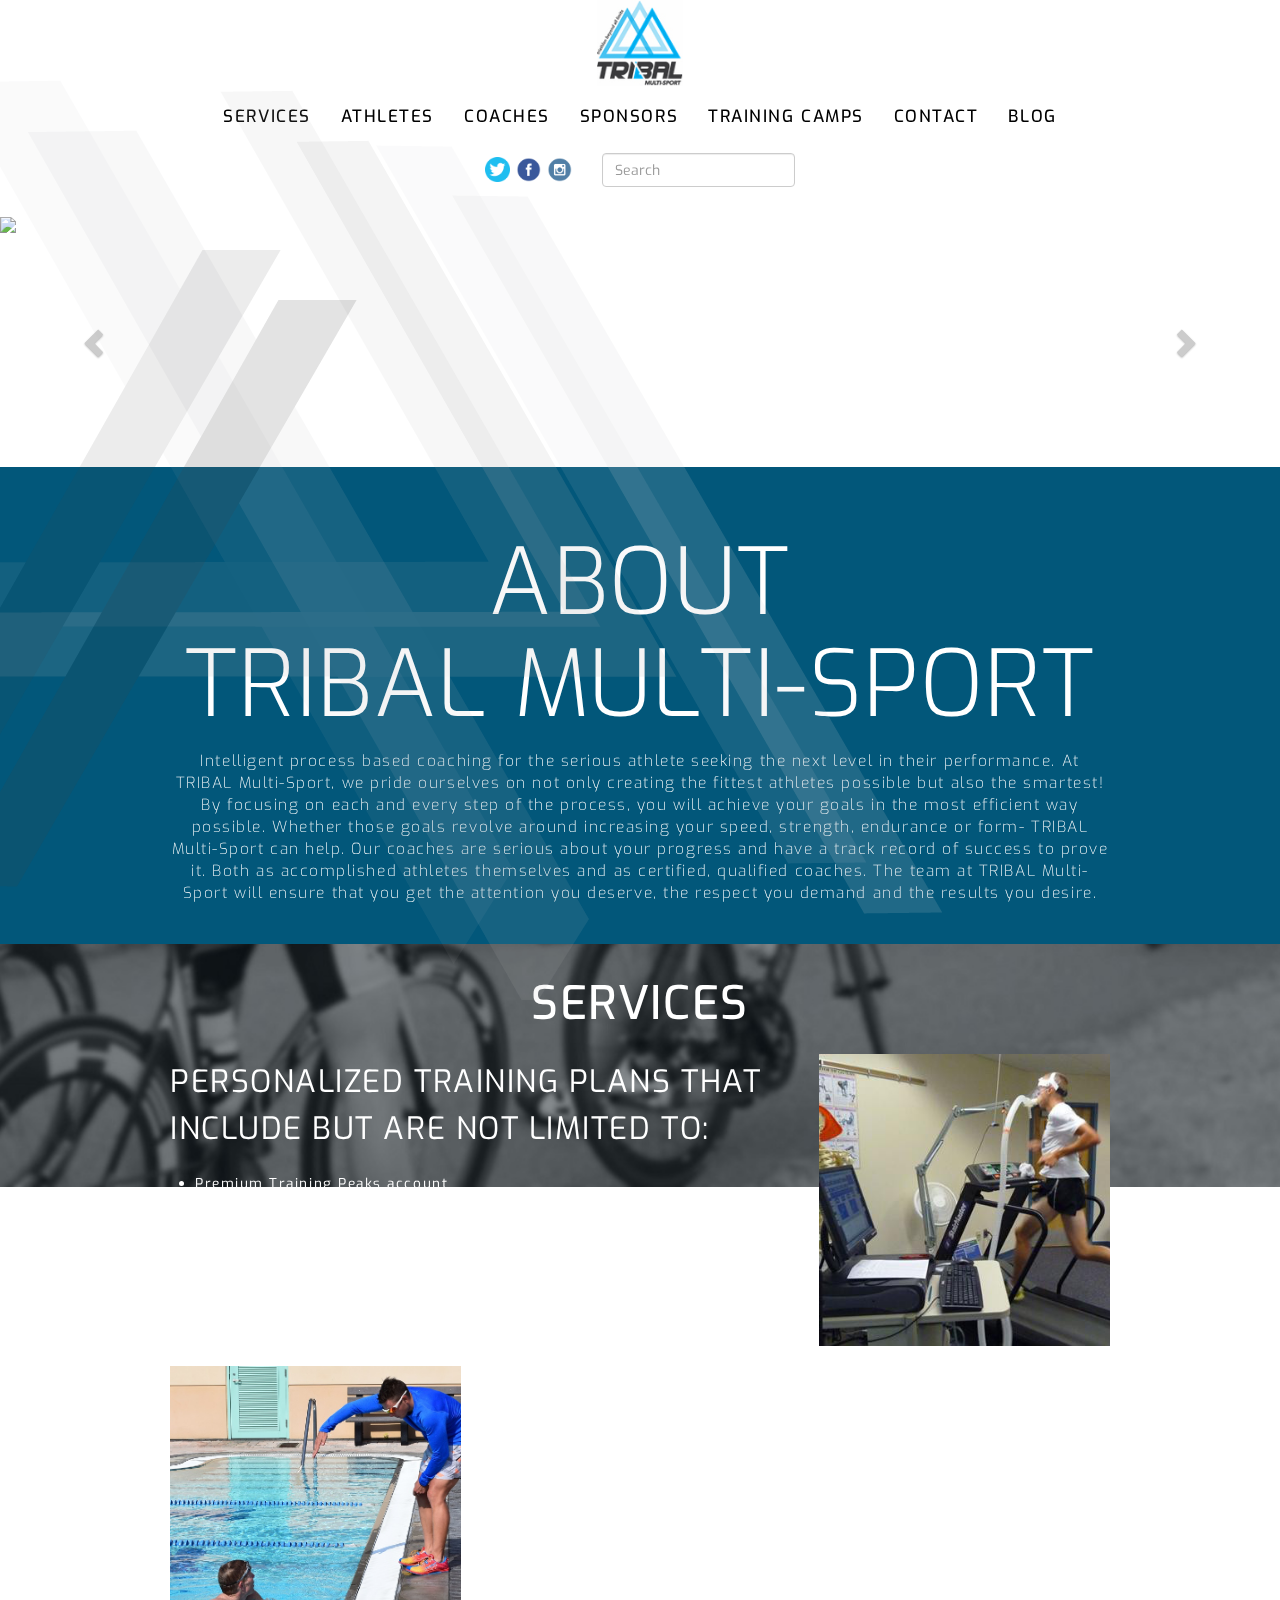
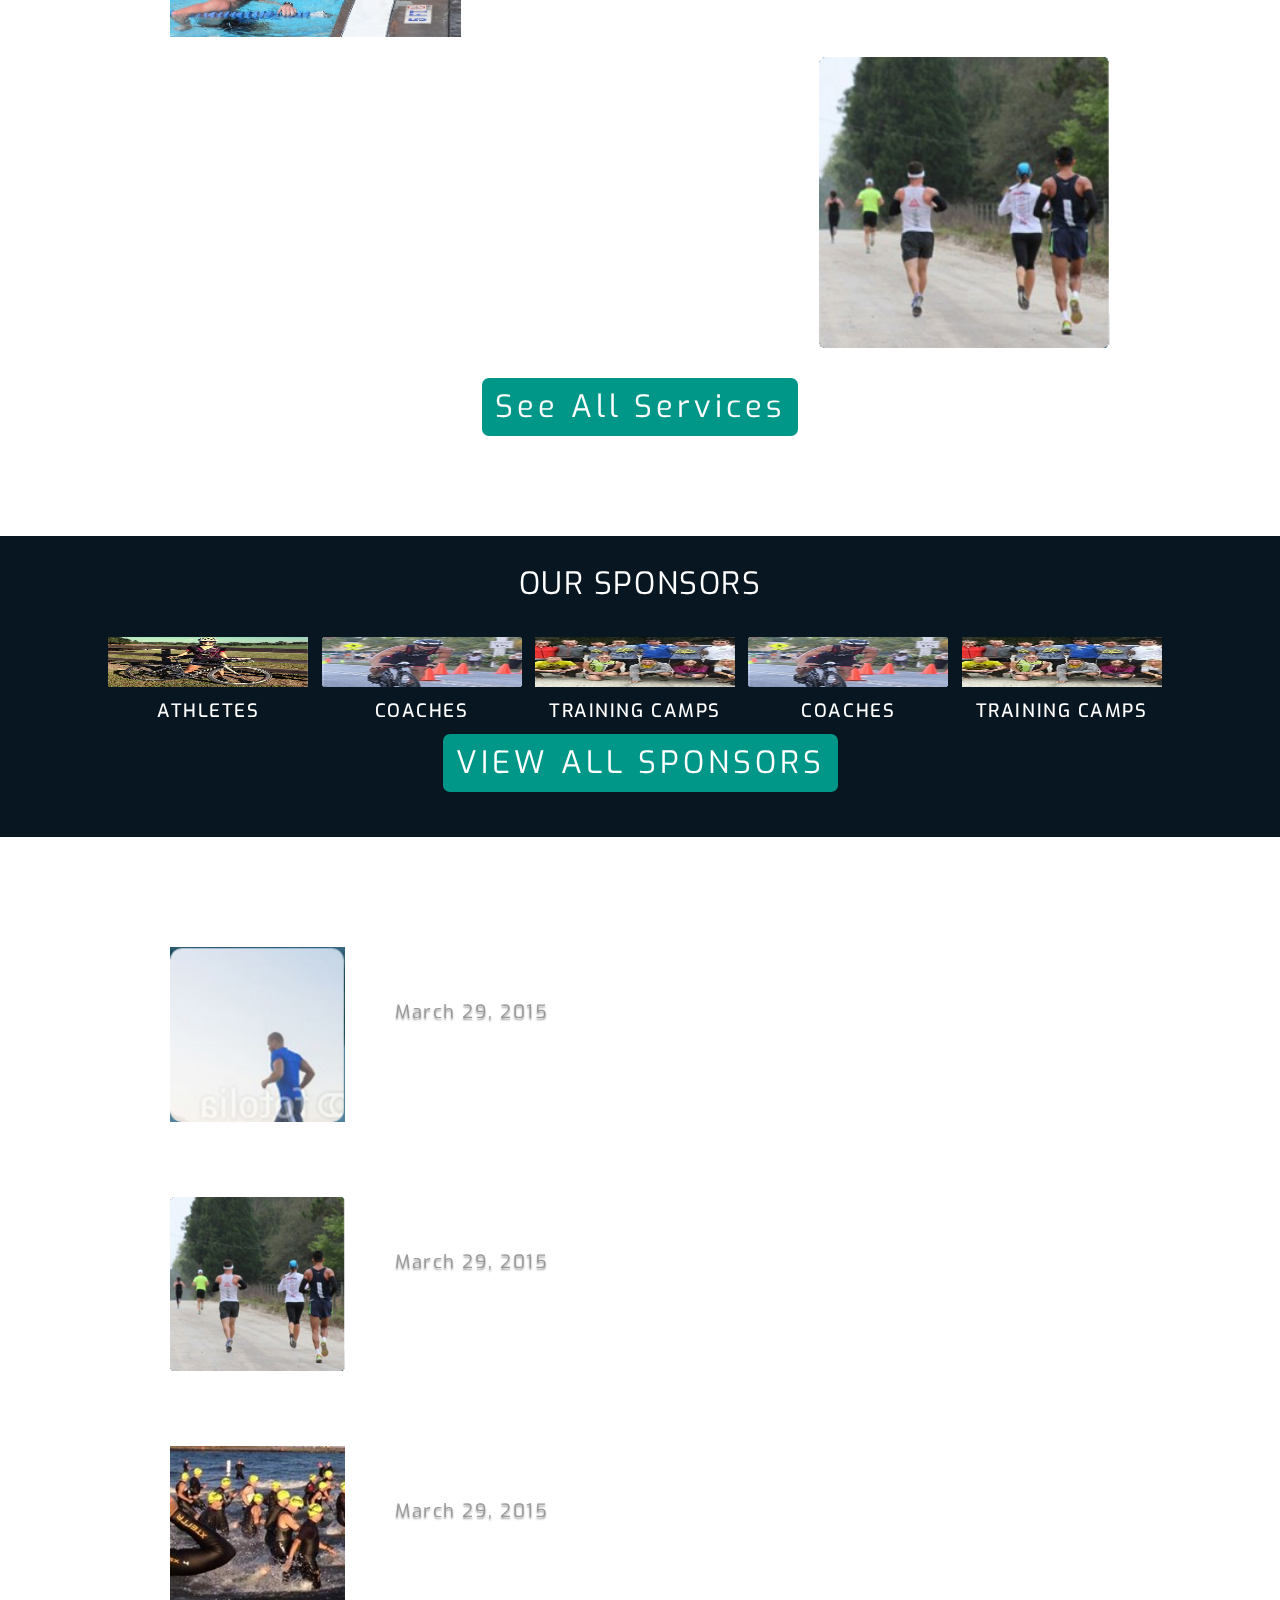
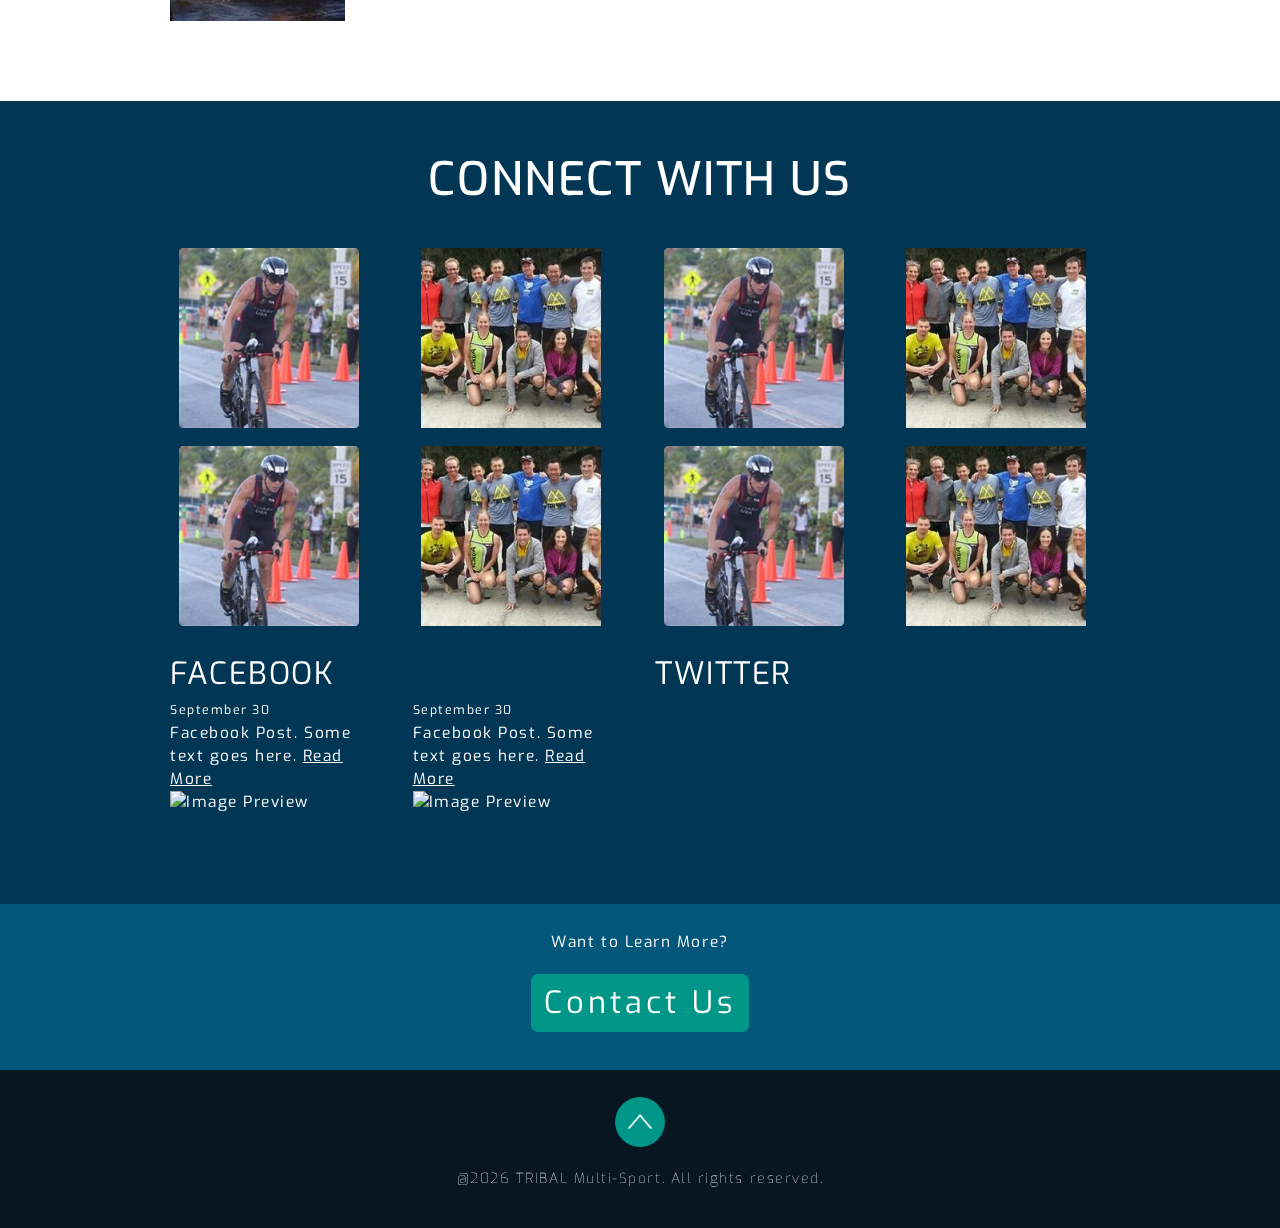
==== commit e01838fd: "Add paralax scrolling to services page. Fix athletes and sponsors image galery next/prev button vert" ====
--- a/pages/index.html
+++ b/pages/index.html
@@ -88,9 +88,7 @@
 			data-parallax="scroll" 
 			data-image-src="../images/services-bg.jpg"
 			data-position="top"
-			data-bleed="200"
-			data-natural-width="5184"
-			data-natural-height="3456">
+			data-bleed="200">
 			<div class="container">
 				<h2>Services</h2>
 				<div class="services">
